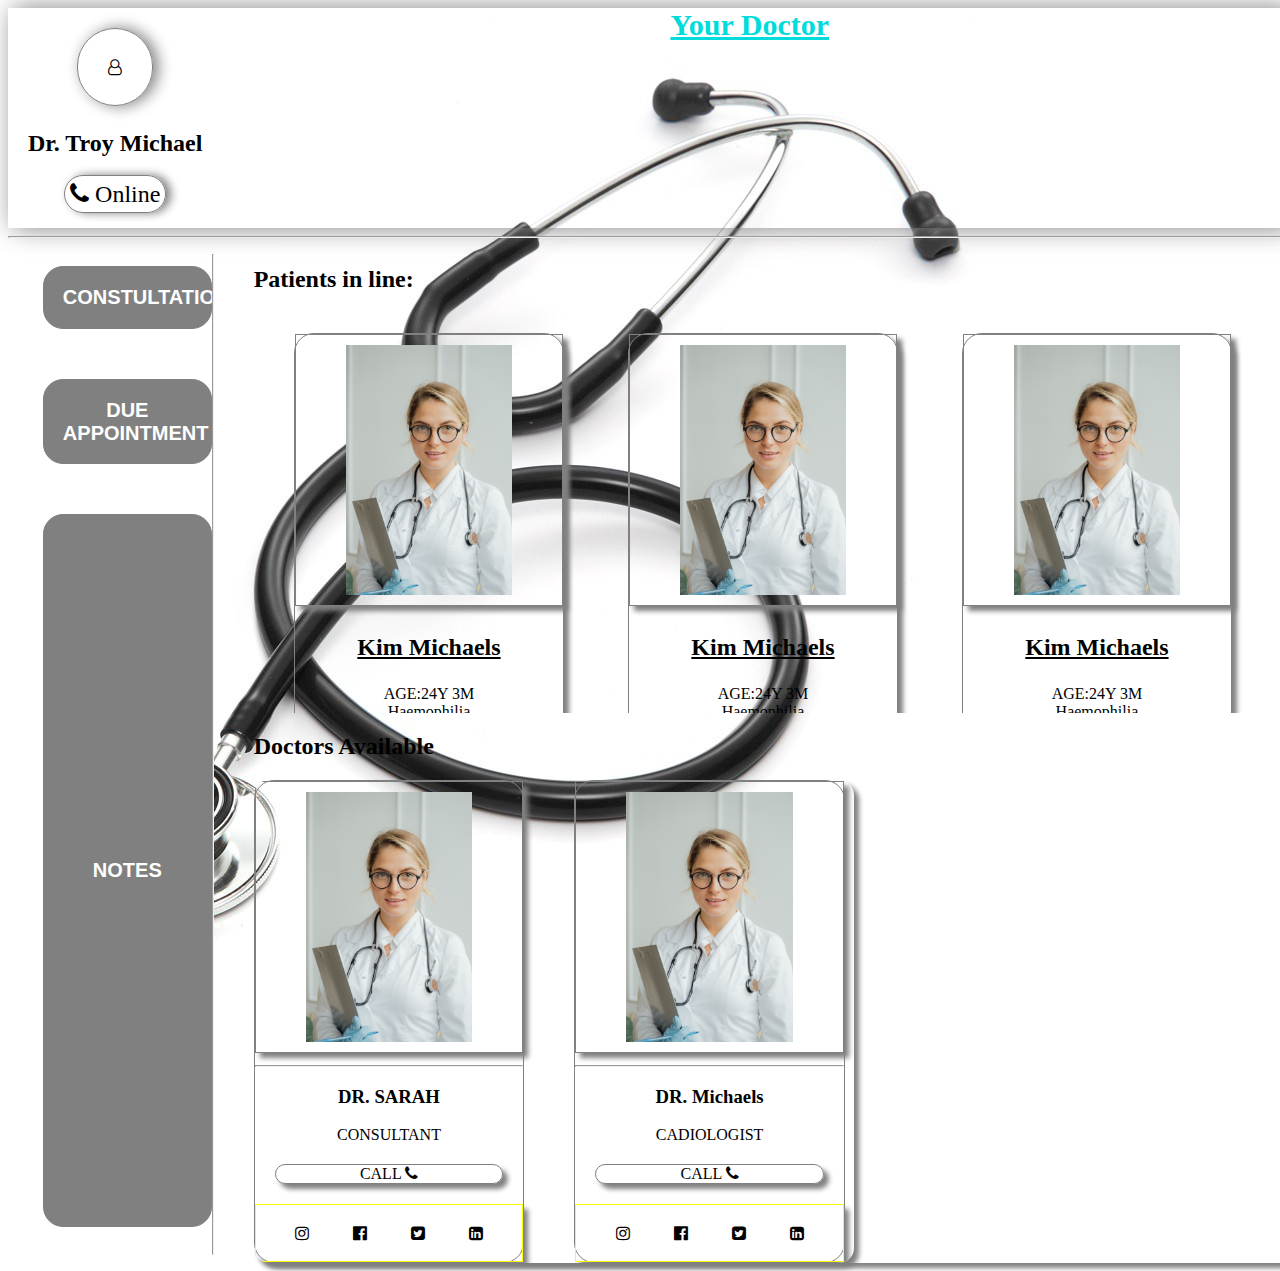
==== Doctor-page.html @ 04a6f01f "making changes to images in the body section" ====
<!DOCTYPE html>
<html lang="en">
<head>
    <meta charset="UTF-8">
    <meta http-equiv="X-UA-Compatible" content="IE=edge">
    <meta name="viewport" content="width=device-width, initial-scale=1.0">
    <link rel="stylesheet" href="https://cdnjs.cloudflare.com/ajax/libs/font-awesome/4.7.0/css/font-awesome.min.css">
    <link rel="stylesheet" href="./Assets/css/doctor-page.css">
    <title>Doctor-page</title>
</head>
<body>
    <!-- NAVIGATION -->
    <nav class="Navigation">
        <div class="head">
            <div class="user">
                <i class="fa fa-user-o" aria-hidden="true"></i>
                <h3 class="name">Dr. Troy Michael</h3>
                <span><i class="fa fa-phone" aria-hidden="true"></i> Online</span>
            </div>
            <h1 id="header">Your Doctor</h1>
        </div>
    </nav>
    <hr>
    <!-- BODY -->
    <div class="body">
        <!-- Buttons section -->
        <div class="buttons">
            <button class="cons">CONSTULTATION</button>
            <button class="due">DUE APPOINTMENT</button>
            <button class="notes">NOTES</button>
        </div>
        <hr>
        <div class="doctors">
            <h2>Patients in line:</h2>
            <div class="images">
                <div class="doc">
                    <div class="one">
                        <img id="one" src="Assets/images/pexels-antoni-shkraba-5215024.jpg" alt="Doctor" height="250">
                        <h3>Kim Michaels</h3>
                        <p class="details">AGE:24Y 3M <br>Haemophilia <br><a href="https://en.wikipedia.org/wiki/Haemophilia"> <span>READ MORE</span></a></p>
                        <div class="icons">
                            <i class="fa fa-instagram" aria-hidden="true"></i>
                            <i class="fa fa-facebook-official" aria-hidden="true"></i>
                            <i class="fa fa-twitter-square" aria-hidden="true"></i>
                        </div>
                    </div>
                    <div class="one">
                        <img id="one" src="Assets/images/pexels-antoni-shkraba-5215024.jpg" alt="Doctor" height="250">
                        <h3>Kim Michaels</h3>
                        <p class="details">AGE:24Y 3M <br>Haemophilia <br><a href="https://en.wikipedia.org/wiki/Haemophilia"> <span>READ MORE</span></a></p>
                        <div class="icons">
                            <i class="fa fa-instagram" aria-hidden="true"></i>
                            <i class="fa fa-facebook-official" aria-hidden="true"></i>
                            <i class="fa fa-twitter-square" aria-hidden="true"></i>
                        </div>
                    </div>
                    <div class="one">
                        <img id="one" src="Assets/images/pexels-antoni-shkraba-5215024.jpg" alt="Doctor" height="250">
                        <h3>Kim Michaels</h3>
                        <p class="details">AGE:24Y 3M <br>Haemophilia <br><a href="https://en.wikipedia.org/wiki/Haemophilia"> <span>READ MORE</span></a></p>
                        <div class="icons">
                            <i class="fa fa-instagram" aria-hidden="true"></i>
                            <i class="fa fa-facebook-official" aria-hidden="true"></i>
                            <i class="fa fa-twitter-square" aria-hidden="true"></i>
                        </div>
                    </div>
                    <div class="one">
                        <img id="one" src="Assets/images/pexels-antoni-shkraba-5215024.jpg" alt="Doctor" height="250">
                        <h3>Kim Michaels</h3>
                        <p class="details">AGE:24Y 3M <br>Haemophilia <br><a href="https://en.wikipedia.org/wiki/Haemophilia"> <span>READ MORE</span></a></p>
                        <div class="icons">
                            <i class="fa fa-instagram" aria-hidden="true"></i>
                            <i class="fa fa-facebook-official" aria-hidden="true"></i>
                            <i class="fa fa-twitter-square" aria-hidden="true"></i>
                        </div>
                    </div>
                    
                </div>
                <!-- Patient division -->
                <div class="patient">
                    <div class="one">
                        <img id="one" src="Assets/images/pexels-antoni-shkraba-5215024.jpg" alt="Doctor" height="250">
                        <h3>Kim Michaels</h3>
                        <p class="details">AGE:24Y 3M <br>Haemophilia <br><a href="https://en.wikipedia.org/wiki/Haemophilia"> <span>READ MORE</span></a></p>
                        <div class="icons">
                            <i class="fa fa-instagram" aria-hidden="true"></i>
                            <i class="fa fa-facebook-official" aria-hidden="true"></i>
                            <i class="fa fa-twitter-square" aria-hidden="true"></i>
                        </div>
                    </div>
                    <div class="one">
                        <img id="one" src="Assets/images/pexels-antoni-shkraba-5215024.jpg" alt="Doctor" height="250">
                        <h3>Kim Michaels</h3>
                        <p class="details">AGE:24Y 3M <br>Haemophilia <br><a href="https://en.wikipedia.org/wiki/Haemophilia"> <span>READ MORE</span></a></p>
                        <div class="icons">
                            <i class="fa fa-instagram" aria-hidden="true"></i>
                            <i class="fa fa-facebook-official" aria-hidden="true"></i>
                            <i class="fa fa-twitter-square" aria-hidden="true"></i>
                        </div>
                    </div>
                    <div class="one">
                        <img id="one" src="Assets/images/pexels-antoni-shkraba-5215024.jpg" alt="Doctor" height="250">
                        <h3>Kim Michaels</h3>
                        <p class="details">AGE:24Y 3M <br>Haemophilia <br><a href="https://en.wikipedia.org/wiki/Haemophilia"> <span>READ MORE</span></a></p>
                        <div class="icons">
                            <i class="fa fa-instagram" aria-hidden="true"></i>
                            <i class="fa fa-facebook-official" aria-hidden="true"></i>
                            <i class="fa fa-twitter-square" aria-hidden="true"></i>
                        </div>
                    </div>
                    <div class="one">
                        <img id="one" src="Assets/images/pexels-antoni-shkraba-5215024.jpg" alt="Doctor" height="250">
                        <h3>Kim Michaels</h3>
                        <p class="details">AGE:24Y 3M <br>Haemophilia <br><a href="https://en.wikipedia.org/wiki/Haemophilia"> <span>READ MORE</span></a></p>
                        <div class="icons">
                            <i class="fa fa-instagram" aria-hidden="true"></i>
                            <i class="fa fa-facebook-official" aria-hidden="true"></i>
                            <i class="fa fa-twitter-square" aria-hidden="true"></i>
                        </div>
                    </div>

                  </div>
                </div>
                <h2>Doctors Available</h2>
                <!-- Div special -->
                <div class="special">
                    <div class="one">
                        <img id="one" src="Assets/images/pexels-antoni-shkraba-5215024.jpg" alt="Doctor" height="250">
                        <hr>
                        <h3>DR. SARAH</h3>
                        <p>CONSULTANT</p>
                        <P class="call">CALL <i class="fa fa-phone" aria-hidden="true"></i></P>
                        <div class="icons">
                            <i class="fa fa-instagram" aria-hidden="true"></i>
                            <i class="fa fa-facebook-official" aria-hidden="true"></i>
                            <i class="fa fa-twitter-square" aria-hidden="true"></i>
                            <i class="fa fa-linkedin-square" aria-hidden="true"></i>
                        </div>
                    </div>
                    <div class="one">
                        <img id="one" src="Assets/images/pexels-antoni-shkraba-5215024.jpg" alt="Doctor" height="250">
                        <hr>
                        <h3>DR. Michaels</h3>
                        <p>CADIOLOGIST</p>
                        <P class="call">CALL <i class="fa fa-phone" aria-hidden="true"></i></P>
                        <div class="icons">
                            <i class="fa fa-instagram" aria-hidden="true"></i>
                            <i class="fa fa-facebook-official" aria-hidden="true"></i>
                            <i class="fa fa-twitter-square" aria-hidden="true"></i>
                            <i class="fa fa-linkedin-square" aria-hidden="true"></i>
                        </div>
                    </div>
                    <div class="one">
                        <img id="one" src="Assets/images/pexels-antoni-shkraba-5215024.jpg" alt="Doctor" height="250">
                        <hr>
                        <h3>DR. Kimberly</h3>
                        <p>PATHOLOGIST</p>
                        <P class="call">CALL <i class="fa fa-phone" aria-hidden="true"></i></P>
                        <div class="icons">
                            <i class="fa fa-instagram" aria-hidden="true"></i>
                            <i class="fa fa-facebook-official" aria-hidden="true"></i>
                            <i class="fa fa-twitter-square" aria-hidden="true"></i>
                            <i class="fa fa-linkedin-square" aria-hidden="true"></i>
                        </div>
                    </div>
                    <div class="one">
                        <img id="one" src="Assets/images/pexels-antoni-shkraba-5215024.jpg" alt="Doctor" height="250">
                        <hr>
                        <h3>DR. Michaels</h3>
                        <p>PHAMERCIST</p>
                        <P class="call">CALL <i class="fa fa-phone" aria-hidden="true"></i></P>
                        <div class="icons">
                            <i class="fa fa-instagram" aria-hidden="true"></i>
                            <i class="fa fa-facebook-official" aria-hidden="true"></i>
                            <i class="fa fa-twitter-square" aria-hidden="true"></i>
                            <i class="fa fa-linkedin-square" aria-hidden="true"></i>
                        </div>
                    </div>
                    <div class="one">
                        <img id="one" src="Assets/images/pexels-antoni-shkraba-5215024.jpg" alt="Doctor" height="250">
                        <hr>
                        <h3>DR.ANN</h3>
                        <p>GYNAECOLOGIST</p>
                        <P class="call">CALL <i class="fa fa-phone" aria-hidden="true"></i></P>
                        <div class="icons">
                            <i class="fa fa-instagram" aria-hidden="true"></i>
                            <i class="fa fa-facebook-official" aria-hidden="true"></i>
                            <i class="fa fa-twitter-square" aria-hidden="true"></i>
                            <i class="fa fa-linkedin-square" aria-hidden="true"></i>
                        </div>
                    </div>
                    <div class="one">
                        <img id="one" src="Assets/images/pexels-antoni-shkraba-5215024.jpg" alt="Doctor" height="250">
                        <hr>
                        <h3>DR.SAMUEL</h3>
                        <p>NEURO-SURGEON</p>
                        <P class="call">CALL <i class="fa fa-phone" aria-hidden="true"></i></P>
                        <div class="icons">
                            <i class="fa fa-instagram" aria-hidden="true"></i>
                            <i class="fa fa-facebook-official" aria-hidden="true"></i>
                            <i class="fa fa-twitter-square" aria-hidden="true"></i>
                            <i class="fa fa-linkedin-square" aria-hidden="true"></i>
                        </div>
                    </div>
                 
                 </div>
             
             </div> 
          </div>
</body>
</html>
---- Assets/css/doctor-page.css ----
body{
    background-image: url(/Assets/images/6.jpeg);
    background-repeat: no-repeat;
    width: 100%;
    height: 100%;

}

/* Navigation section */
.Navigation{
    justify-content: center;
    box-shadow: 5px 0px 25px gray;

}

.Navigation>.head{
    display: flex;
    flex-direction: row;
    text-align: center;
}

.Navigation>.head>.user{
    margin: 20px;
}

.Navigation>.head>.user>i{
    border: 1px solid grey;
    padding: 30px;
    border-radius: 50px;
    box-shadow: 5px 0px 15px grey;
}

.Navigation>.head>.user>.name{
    font-size: 24px;
}

.Navigation>.head>.user>span{
    font-size: 24px;
    border-radius: 20px;
    border: 1px solid grey;
    padding: 5px;
    box-shadow: 5px 0px 10px grey;
}

.Navigation>.head>#header{
    margin-left: 35%;
    font-weight: bold;
    font-size: 30px;
    color: hsl(180, 100%, 43%);
    margin-top: 0px;
    text-decoration: underline;
}

/* Body section */
.body{
    opacity: 1;
    margin-left: 15px;
    display: flex;
}

/* Buttons section */
.body>.buttons{
    /* border: 1px solid blue; */
    display: flex;
    flex-direction: column;
    width: 20%;
}

.body>.buttons>.cons{
margin: 20px 0px 30px 20px;
padding: 10%;
border-radius: 20px;
border: 1px solid grey;
font-size: 20px;
font-weight: 600;
cursor: pointer;
background-color: grey;
color: white;

}

.body>.buttons>.cons:hover{
    background-color: aqua;
    color: black;
}

.body>.buttons>.due{
    margin: 20px 0px 30px 20px;
    padding: 10%;
    border-radius: 20px;
    border: 1px solid grey;
    font-size: 20px;
    font-weight: 600;
    cursor: pointer;
    background-color: grey;
    color: white;
}
.body>.buttons>.due:hover{
    background-color: aqua;
    color: black;
}

.body>.buttons>.notes{
margin: 20px 0px 30px 20px;
font-size: 20px;
font-weight: 600;
height: 70%;
padding: 20%;
border-radius: 20px;
border: 1px solid grey;
cursor: pointer;
background-color: grey;
color: white;
}

.body>.buttons>.notes:hover{
    background-color: aqua;
    color: black; 
}

/* Doctor division container */

.body>.doctors{
    /* border: 1px solid red; */
    margin-left: 40px;
    border-radius: 20px;
    cursor: pointer;
    box-shadow: 5px 5px 5px grey;
    

}

/* Images under */
.body>.doctors>.images{
    margin: 20px 20px 20px 20px;
    height: 400px;
    overflow: scroll;
}

.body>.doctors>.images>.doc{
justify-content: space-between;
 padding: 20px; 
min-width: 100%;
display: flex;
margin-top: 0px;
}

.doctors>.images>.doc>.one{
    border: 1px solid grey;
    text-align: center;
    border-radius: 20px;
    margin-right: 50px;
    margin-top: 0px;
    /* border: 1px solid yellow; */
    box-shadow: 5px 5px 5px grey;

}


.doctors>.images>.doc>.one>#one{
    padding: 10px 50px ;
    border: 1px solid grey;
    box-shadow: 5px 5px 5px grey;
    height: 250px;

}
.doctors>.images>.doc>.one>h3{
    font-size: 24px;
    font-weight: 900;
    text-decoration: underline;
}

.doctors>.images>.doc>.one>.details>a>span{
    border: 1px solid cyan;
    padding: 3px;
    border-radius: 5px;
    text-decoration: none;
    /* background-color: grey; */
}

.doctors>.images>.doc>.one>.details>a>span:hover{
    background-color: cyan;
}

.doctors>.images>.doc>.one>.icons{
    padding: 10px;
    align-items: center;
    justify-content: space-between;
    /* border: 1px solid red */
}

.doctors>.images>.doc>.one>.icons>i{
    margin: 0px 15px;
    border-radius: 5px;

}
/* div patient */
.body>.doctors>.images>.patient{
justify-content: space-between;
 padding: 20px; 
min-width: 100%;
display: flex;
margin-top: 0px;
border-radius: 15px;
box-shadow: 5px 5px 5px grey;
}

.doctors>.images>.patient>.one{
    border: 1px solid grey;
    text-align: center;
    border-radius: 20px;
    margin-right: 50px;
    margin-top: 0px;
}

.doctors>.images>.patient>.one>#one{
    padding: 10px 50px ;
    border: 1px solid grey;
    box-shadow: 5px 5px 5px grey;

}

.doctors>.images>.patient>.one>h3{
    font-size: 24px;
    font-weight: 900;
    text-decoration: underline;
}

.doctors>.images>.patient>.one>.details>a>span{
    border: 1px solid cyan;
    padding: 3px;
    border-radius: 5px;
    text-decoration: none;
    /* background-color: grey; */
}

.doctors>.images>.patient>.one>.details>a>span:hover{
    background-color: cyan;
}

.doctors>.images>.patient>.one>.icons{
    padding: 10px;
    align-items: center;
    justify-content: space-between;
    /* border: 1px solid red */
}

.doctors>.images>.patient>.one>.icons>i{
    margin: 0px 15px;
    border-radius: 5px;

}


/* special div */
.body>.doctors>.special{
display: flex; 
width: 600px; 
overflow: scroll; 
border-radius: 15px;
box-shadow: 5px 5px 5px grey;
    
}

.doctors>.special>.one{
    border: 1px solid grey;
    text-align: center;
    border-radius: 20px;
    margin-right: 50px;
    margin-top: 0px;
}

.doctors>.special>.one>#one{
    padding: 10px 50px ;
    border: 1px solid grey;
    box-shadow: 5px 5px 5px grey;
}

.doctors>.special>.one>.call{
    border: 1px solid grey;
    text-align: center;
    border-radius: 20px;
    padding: 0px;
    margin: 20px;
    box-shadow: 5px 5px 5px grey;
    cursor: pointer;

}

.doctors>.special>.one>.call:hover{
    background-color: lightgreen;
    color: green;
}

.doctors>.special>.one>.icons{
    border: 1px solid yellow;
    box-shadow: 5px 5px 5px grey;
}

.doctors>.special>.one>.icons>i{
    padding: 20px;
}
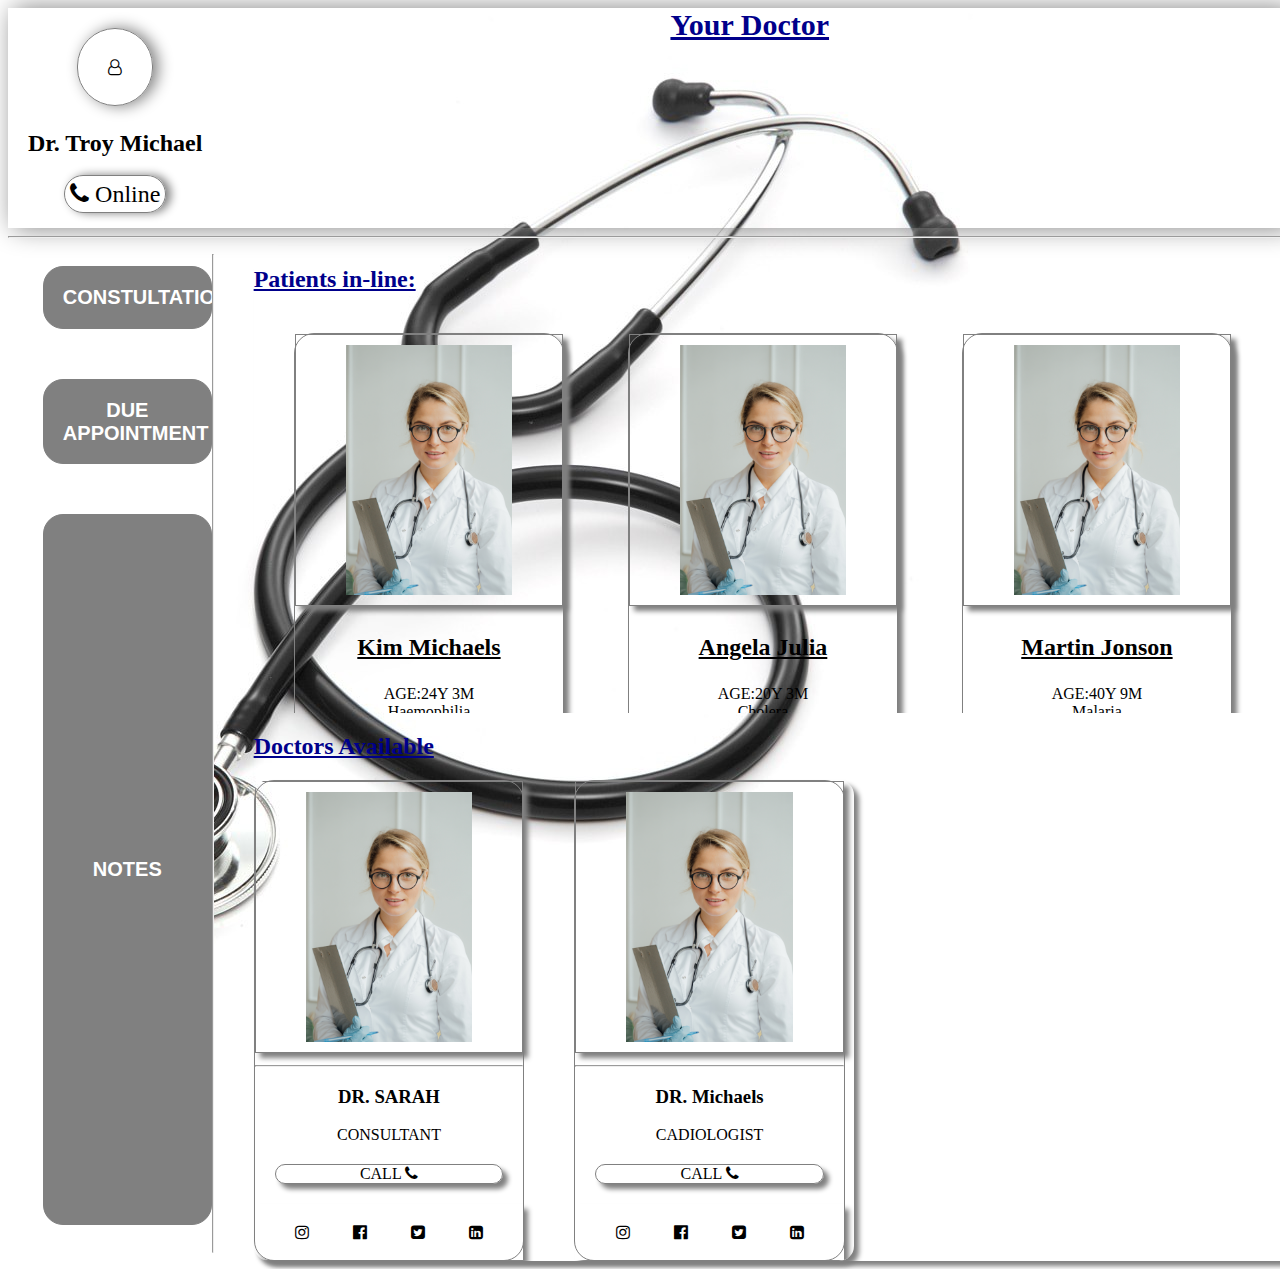
==== commit b1b20c0a: "added colours on the buttons to style them" ====
--- a/Doctor-page.html
+++ b/Doctor-page.html
@@ -31,7 +31,7 @@
         </div>
         <hr>
         <div class="doctors">
-            <h2>Patients in line:</h2>
+            <h2>Patients in-line:</h2>
             <div class="images">
                 <div class="doc">
                     <div class="one">
@@ -46,28 +46,28 @@
                     </div>
                     <div class="one">
                         <img id="one" src="Assets/images/pexels-antoni-shkraba-5215024.jpg" alt="Doctor" height="250">
-                        <h3>Kim Michaels</h3>
-                        <p class="details">AGE:24Y 3M <br>Haemophilia <br><a href="https://en.wikipedia.org/wiki/Haemophilia"> <span>READ MORE</span></a></p>
-                        <div class="icons">
-                            <i class="fa fa-instagram" aria-hidden="true"></i>
-                            <i class="fa fa-facebook-official" aria-hidden="true"></i>
-                            <i class="fa fa-twitter-square" aria-hidden="true"></i>
-                        </div>
-                    </div>
-                    <div class="one">
-                        <img id="one" src="Assets/images/pexels-antoni-shkraba-5215024.jpg" alt="Doctor" height="250">
-                        <h3>Kim Michaels</h3>
-                        <p class="details">AGE:24Y 3M <br>Haemophilia <br><a href="https://en.wikipedia.org/wiki/Haemophilia"> <span>READ MORE</span></a></p>
-                        <div class="icons">
-                            <i class="fa fa-instagram" aria-hidden="true"></i>
-                            <i class="fa fa-facebook-official" aria-hidden="true"></i>
-                            <i class="fa fa-twitter-square" aria-hidden="true"></i>
-                        </div>
-                    </div>
-                    <div class="one">
-                        <img id="one" src="Assets/images/pexels-antoni-shkraba-5215024.jpg" alt="Doctor" height="250">
-                        <h3>Kim Michaels</h3>
-                        <p class="details">AGE:24Y 3M <br>Haemophilia <br><a href="https://en.wikipedia.org/wiki/Haemophilia"> <span>READ MORE</span></a></p>
+                        <h3>Angela Julia</h3>
+                        <p class="details">AGE:20Y 3M <br>Cholera <br><a href="https://www.who.int/news-room/fact-sheets/detail/cholera"> <span>READ MORE</span></a></p>
+                        <div class="icons">
+                            <i class="fa fa-instagram" aria-hidden="true"></i>
+                            <i class="fa fa-facebook-official" aria-hidden="true"></i>
+                            <i class="fa fa-twitter-square" aria-hidden="true"></i>
+                        </div>
+                    </div>
+                    <div class="one">
+                        <img id="one" src="Assets/images/pexels-antoni-shkraba-5215024.jpg" alt="Doctor" height="250">
+                        <h3>Martin Jonson</h3>
+                        <p class="details">AGE:40Y 9M <br>Malaria <br><a href="https://en.wikipedia.org/wiki/Malaria"> <span>READ MORE</span></a></p>
+                        <div class="icons">
+                            <i class="fa fa-instagram" aria-hidden="true"></i>
+                            <i class="fa fa-facebook-official" aria-hidden="true"></i>
+                            <i class="fa fa-twitter-square" aria-hidden="true"></i>
+                        </div>
+                    </div>
+                    <div class="one">
+                        <img id="one" src="Assets/images/pexels-antoni-shkraba-5215024.jpg" alt="Doctor" height="250">
+                        <h3>Kimberly Ray</h3>
+                        <p class="details">AGE:14Y 3M <br>Pneumonia <br><a href="https://www.mayoclinic.org/diseases-conditions/pneumonia/symptoms-causes/syc-20354204"> <span>READ MORE</span></a></p>
                         <div class="icons">
                             <i class="fa fa-instagram" aria-hidden="true"></i>
                             <i class="fa fa-facebook-official" aria-hidden="true"></i>
@@ -80,38 +80,38 @@
                 <div class="patient">
                     <div class="one">
                         <img id="one" src="Assets/images/pexels-antoni-shkraba-5215024.jpg" alt="Doctor" height="250">
-                        <h3>Kim Michaels</h3>
-                        <p class="details">AGE:24Y 3M <br>Haemophilia <br><a href="https://en.wikipedia.org/wiki/Haemophilia"> <span>READ MORE</span></a></p>
-                        <div class="icons">
-                            <i class="fa fa-instagram" aria-hidden="true"></i>
-                            <i class="fa fa-facebook-official" aria-hidden="true"></i>
-                            <i class="fa fa-twitter-square" aria-hidden="true"></i>
-                        </div>
-                    </div>
-                    <div class="one">
-                        <img id="one" src="Assets/images/pexels-antoni-shkraba-5215024.jpg" alt="Doctor" height="250">
-                        <h3>Kim Michaels</h3>
-                        <p class="details">AGE:24Y 3M <br>Haemophilia <br><a href="https://en.wikipedia.org/wiki/Haemophilia"> <span>READ MORE</span></a></p>
-                        <div class="icons">
-                            <i class="fa fa-instagram" aria-hidden="true"></i>
-                            <i class="fa fa-facebook-official" aria-hidden="true"></i>
-                            <i class="fa fa-twitter-square" aria-hidden="true"></i>
-                        </div>
-                    </div>
-                    <div class="one">
-                        <img id="one" src="Assets/images/pexels-antoni-shkraba-5215024.jpg" alt="Doctor" height="250">
-                        <h3>Kim Michaels</h3>
-                        <p class="details">AGE:24Y 3M <br>Haemophilia <br><a href="https://en.wikipedia.org/wiki/Haemophilia"> <span>READ MORE</span></a></p>
-                        <div class="icons">
-                            <i class="fa fa-instagram" aria-hidden="true"></i>
-                            <i class="fa fa-facebook-official" aria-hidden="true"></i>
-                            <i class="fa fa-twitter-square" aria-hidden="true"></i>
-                        </div>
-                    </div>
-                    <div class="one">
-                        <img id="one" src="Assets/images/pexels-antoni-shkraba-5215024.jpg" alt="Doctor" height="250">
-                        <h3>Kim Michaels</h3>
-                        <p class="details">AGE:24Y 3M <br>Haemophilia <br><a href="https://en.wikipedia.org/wiki/Haemophilia"> <span>READ MORE</span></a></p>
+                        <h3>Vee Dee</h3>
+                        <p class="details">AGE:20Y 3M <br>Malaria <br><a href="https://en.wikipedia.org/wiki/Malaria"> <span>READ MORE</span></a></p>
+                        <div class="icons">
+                            <i class="fa fa-instagram" aria-hidden="true"></i>
+                            <i class="fa fa-facebook-official" aria-hidden="true"></i>
+                            <i class="fa fa-twitter-square" aria-hidden="true"></i>
+                        </div>
+                    </div>
+                    <div class="one">
+                        <img id="one" src="Assets/images/pexels-antoni-shkraba-5215024.jpg" alt="Doctor" height="250">
+                        <h3>Sara Jekins</h3>
+                        <p class="details">AGE:29Y 0M <br>Haemophilia <br><a href="https://en.wikipedia.org/wiki/Haemophilia"> <span>READ MORE</span></a></p>
+                        <div class="icons">
+                            <i class="fa fa-instagram" aria-hidden="true"></i>
+                            <i class="fa fa-facebook-official" aria-hidden="true"></i>
+                            <i class="fa fa-twitter-square" aria-hidden="true"></i>
+                        </div>
+                    </div>
+                    <div class="one">
+                        <img id="one" src="Assets/images/pexels-antoni-shkraba-5215024.jpg" alt="Doctor" height="250">
+                        <h3>Paula Tasha</h3>
+                        <p class="details">AGE:36Y 3M <br>Cholera <br><a href="https://www.who.int/news-room/fact-sheets/detail/cholera"> <span>READ MORE</span></a></p>
+                        <div class="icons">
+                            <i class="fa fa-instagram" aria-hidden="true"></i>
+                            <i class="fa fa-facebook-official" aria-hidden="true"></i>
+                            <i class="fa fa-twitter-square" aria-hidden="true"></i>
+                        </div>
+                    </div>
+                    <div class="one">
+                        <img id="one" src="Assets/images/pexels-antoni-shkraba-5215024.jpg" alt="Doctor" height="250">
+                        <h3>John Michaels</h3>
+                        <p class="details">AGE:24Y 3M <br>Malaria <br><a href="https://en.wikipedia.org/wiki/Malaria"> <span>READ MORE</span></a></p>
                         <div class="icons">
                             <i class="fa fa-instagram" aria-hidden="true"></i>
                             <i class="fa fa-facebook-official" aria-hidden="true"></i>
--- a/Assets/css/doctor-page.css
+++ b/Assets/css/doctor-page.css
@@ -46,9 +46,9 @@
     margin-left: 35%;
     font-weight: bold;
     font-size: 30px;
-    color: hsl(180, 100%, 43%);
+    color: darkblue;
+    text-decoration: underline;
     margin-top: 0px;
-    text-decoration: underline;
 }
 
 /* Body section */
@@ -60,7 +60,6 @@
 
 /* Buttons section */
 .body>.buttons{
-    /* border: 1px solid blue; */
     display: flex;
     flex-direction: column;
     width: 20%;
@@ -80,7 +79,7 @@
 }
 
 .body>.buttons>.cons:hover{
-    background-color: aqua;
+    background-color: darkblue;
     color: black;
 }
 
@@ -96,7 +95,7 @@
     color: white;
 }
 .body>.buttons>.due:hover{
-    background-color: aqua;
+    background-color: darkblue;
     color: black;
 }
 
@@ -114,20 +113,23 @@
 }
 
 .body>.buttons>.notes:hover{
-    background-color: aqua;
+    background-color: darkblue;
     color: black; 
 }
 
 /* Doctor division container */
 
 .body>.doctors{
-    /* border: 1px solid red; */
     margin-left: 40px;
     border-radius: 20px;
     cursor: pointer;
-    box-shadow: 5px 5px 5px grey;
-    
-
+    box-shadow: 5px 5px 5px grey; 
+
+}
+
+.body>.doctors>h2{
+    text-decoration: underline;
+    color: darkblue;
 }
 
 /* Images under */
@@ -151,7 +153,6 @@
     border-radius: 20px;
     margin-right: 50px;
     margin-top: 0px;
-    /* border: 1px solid yellow; */
     box-shadow: 5px 5px 5px grey;
 
 }
@@ -171,22 +172,22 @@
 }
 
 .doctors>.images>.doc>.one>.details>a>span{
-    border: 1px solid cyan;
+    border: 1px solid darkblue;
     padding: 3px;
     border-radius: 5px;
     text-decoration: none;
-    /* background-color: grey; */
 }
 
 .doctors>.images>.doc>.one>.details>a>span:hover{
-    background-color: cyan;
+    background-color: darkblue;
+    color: white;
 }
 
 .doctors>.images>.doc>.one>.icons{
     padding: 10px;
     align-items: center;
     justify-content: space-between;
-    /* border: 1px solid red */
+
 }
 
 .doctors>.images>.doc>.one>.icons>i{
@@ -227,22 +228,23 @@
 }
 
 .doctors>.images>.patient>.one>.details>a>span{
-    border: 1px solid cyan;
+    border: 1px solid darkblue;
     padding: 3px;
     border-radius: 5px;
     text-decoration: none;
-    /* background-color: grey; */
+
 }
 
 .doctors>.images>.patient>.one>.details>a>span:hover{
-    background-color: cyan;
+    background-color: darkblue;
+    color: white;
 }
 
 .doctors>.images>.patient>.one>.icons{
     padding: 10px;
     align-items: center;
     justify-content: space-between;
-    /* border: 1px solid red */
+
 }
 
 .doctors>.images>.patient>.one>.icons>i{
@@ -288,12 +290,11 @@
 }
 
 .doctors>.special>.one>.call:hover{
-    background-color: lightgreen;
-    color: green;
+    background-color: lightblue;
+    color: darkblue;
 }
 
 .doctors>.special>.one>.icons{
-    border: 1px solid yellow;
     box-shadow: 5px 5px 5px grey;
 }
 
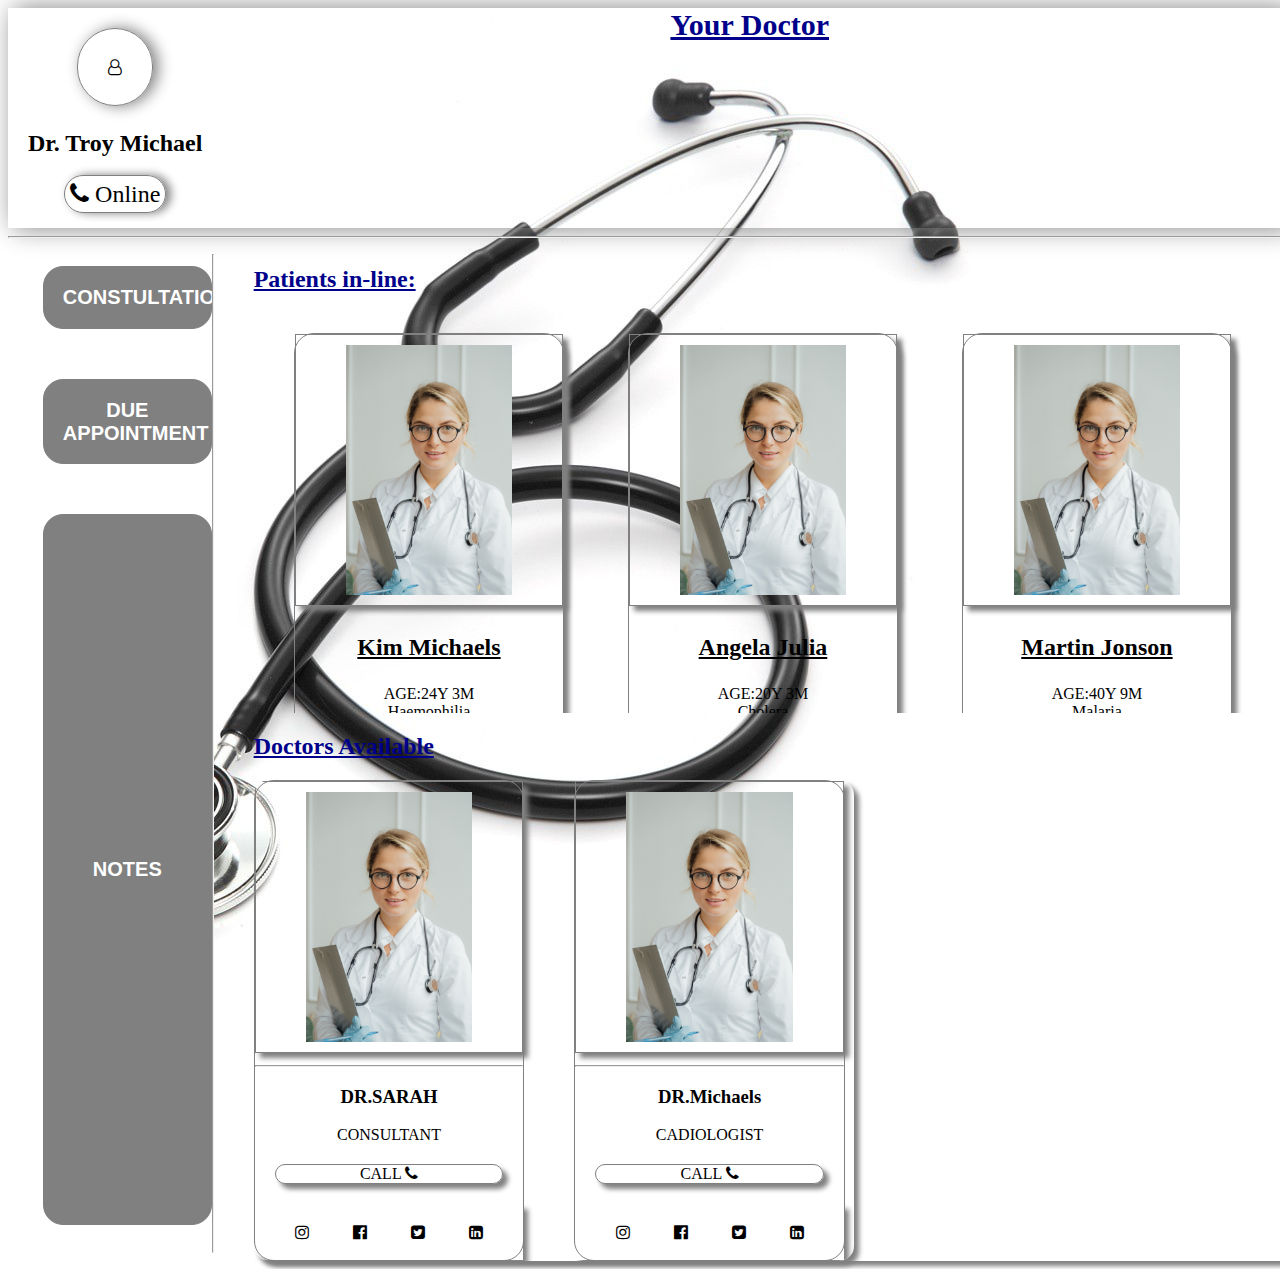
==== commit 84aa5e27: "on javascript, loading data and declaring variable" ====
--- a/Doctor-page.html
+++ b/Doctor-page.html
@@ -127,7 +127,7 @@
                     <div class="one">
                         <img id="one" src="Assets/images/pexels-antoni-shkraba-5215024.jpg" alt="Doctor" height="250">
                         <hr>
-                        <h3>DR. SARAH</h3>
+                        <h3>DR.SARAH</h3>
                         <p>CONSULTANT</p>
                         <P class="call">CALL <i class="fa fa-phone" aria-hidden="true"></i></P>
                         <div class="icons">
@@ -140,7 +140,7 @@
                     <div class="one">
                         <img id="one" src="Assets/images/pexels-antoni-shkraba-5215024.jpg" alt="Doctor" height="250">
                         <hr>
-                        <h3>DR. Michaels</h3>
+                        <h3>DR.Michaels</h3>
                         <p>CADIOLOGIST</p>
                         <P class="call">CALL <i class="fa fa-phone" aria-hidden="true"></i></P>
                         <div class="icons">
@@ -153,7 +153,7 @@
                     <div class="one">
                         <img id="one" src="Assets/images/pexels-antoni-shkraba-5215024.jpg" alt="Doctor" height="250">
                         <hr>
-                        <h3>DR. Kimberly</h3>
+                        <h3>DR.Kimberly</h3>
                         <p>PATHOLOGIST</p>
                         <P class="call">CALL <i class="fa fa-phone" aria-hidden="true"></i></P>
                         <div class="icons">
@@ -166,7 +166,7 @@
                     <div class="one">
                         <img id="one" src="Assets/images/pexels-antoni-shkraba-5215024.jpg" alt="Doctor" height="250">
                         <hr>
-                        <h3>DR. Michaels</h3>
+                        <h3>DR.Christian</h3>
                         <p>PHAMERCIST</p>
                         <P class="call">CALL <i class="fa fa-phone" aria-hidden="true"></i></P>
                         <div class="icons">
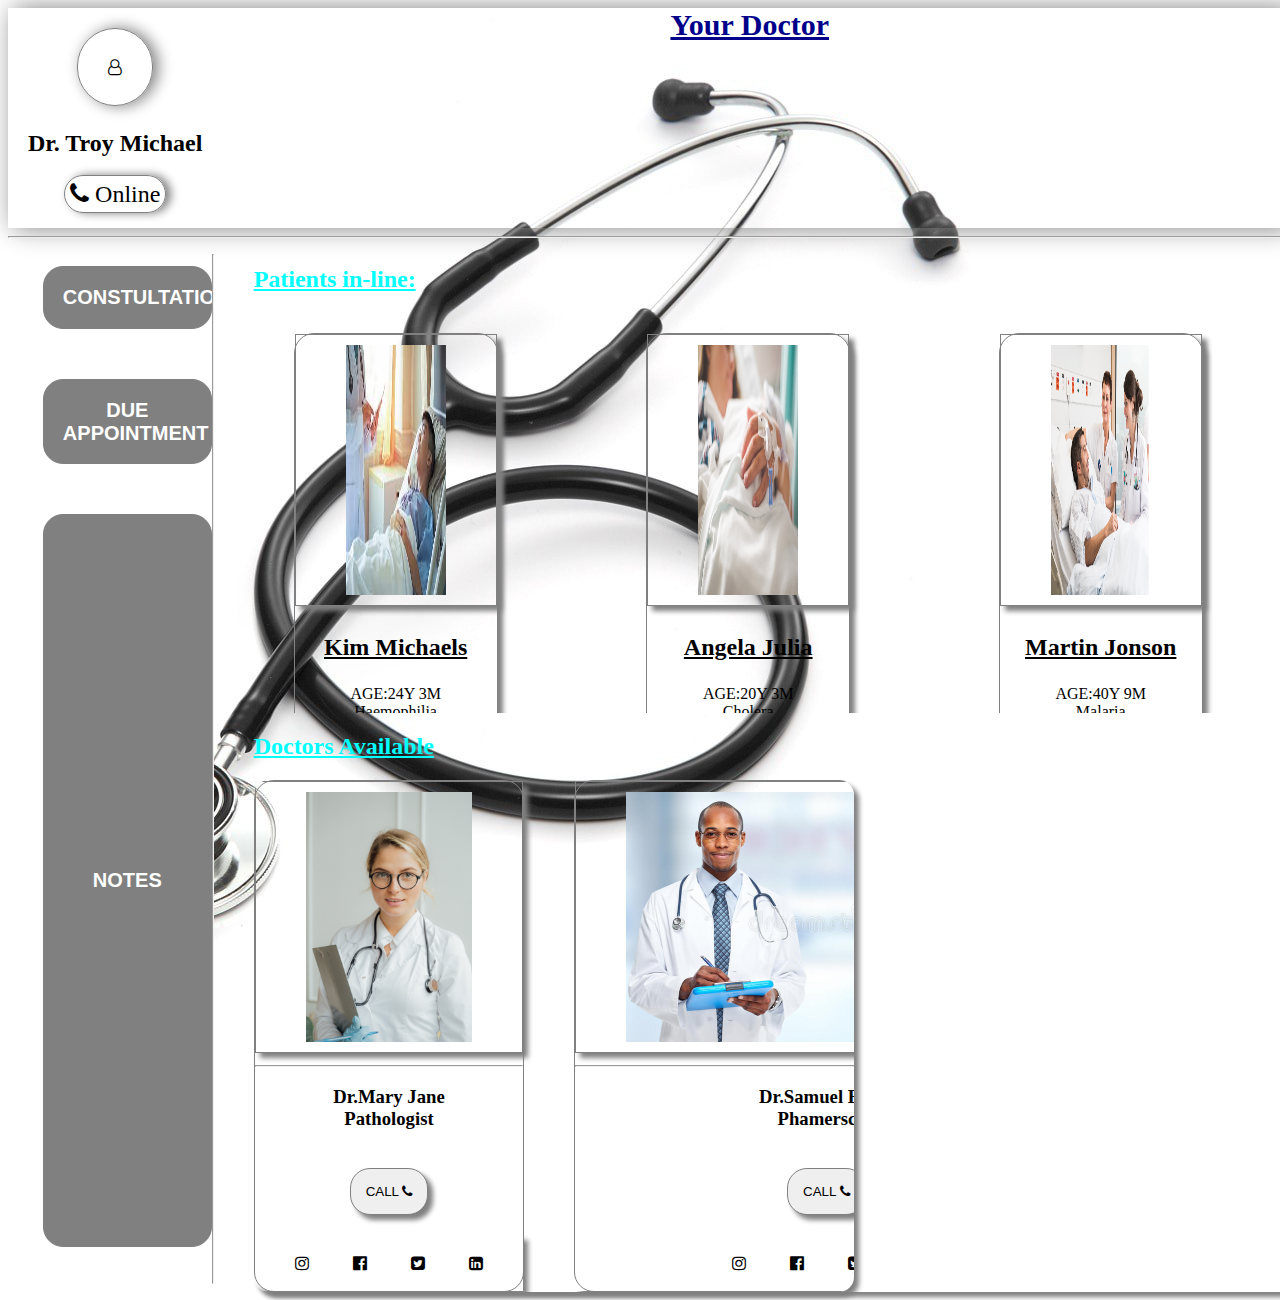
==== commit 89ea5b42: "Merge pull request #1 from ChristopherChinia/doc-pages" ====
--- a/Doctor-page.html
+++ b/Doctor-page.html
@@ -25,9 +25,9 @@
     <div class="body">
         <!-- Buttons section -->
         <div class="buttons">
-            <button class="cons">CONSTULTATION</button>
-            <button class="due">DUE APPOINTMENT</button>
-            <button class="notes">NOTES</button>
+            <button class="cons" onclick="con()">CONSTULTATION</button>
+            <button class="due" onclick="cal()">DUE APPOINTMENT</button>
+            <button class="notes" onclick="note()">NOTES</button>
         </div>
         <hr>
         <div class="doctors">
@@ -35,7 +35,7 @@
             <div class="images">
                 <div class="doc">
                     <div class="one">
-                        <img id="one" src="Assets/images/pexels-antoni-shkraba-5215024.jpg" alt="Doctor" height="250">
+                        <img id="one" src="Assets/images/male.jpeg" alt="Doctor" height="50" width="100">
                         <h3>Kim Michaels</h3>
                         <p class="details">AGE:24Y 3M <br>Haemophilia <br><a href="https://en.wikipedia.org/wiki/Haemophilia"> <span>READ MORE</span></a></p>
                         <div class="icons">
@@ -45,7 +45,7 @@
                         </div>
                     </div>
                     <div class="one">
-                        <img id="one" src="Assets/images/pexels-antoni-shkraba-5215024.jpg" alt="Doctor" height="250">
+                        <img id="one" src="Assets/images/female.jpeg" alt="Doctor" height="100" width="100">
                         <h3>Angela Julia</h3>
                         <p class="details">AGE:20Y 3M <br>Cholera <br><a href="https://www.who.int/news-room/fact-sheets/detail/cholera"> <span>READ MORE</span></a></p>
                         <div class="icons">
@@ -55,7 +55,7 @@
                         </div>
                     </div>
                     <div class="one">
-                        <img id="one" src="Assets/images/pexels-antoni-shkraba-5215024.jpg" alt="Doctor" height="250">
+                        <img id="one" src="Assets/images/male2.png" alt="Doctor" height="100" width="100">
                         <h3>Martin Jonson</h3>
                         <p class="details">AGE:40Y 9M <br>Malaria <br><a href="https://en.wikipedia.org/wiki/Malaria"> <span>READ MORE</span></a></p>
                         <div class="icons">
@@ -65,7 +65,7 @@
                         </div>
                     </div>
                     <div class="one">
-                        <img id="one" src="Assets/images/pexels-antoni-shkraba-5215024.jpg" alt="Doctor" height="250">
+                        <img id="one" src="Assets/images/female2.jpg" alt="Doctor" height="100" width="100">
                         <h3>Kimberly Ray</h3>
                         <p class="details">AGE:14Y 3M <br>Pneumonia <br><a href="https://www.mayoclinic.org/diseases-conditions/pneumonia/symptoms-causes/syc-20354204"> <span>READ MORE</span></a></p>
                         <div class="icons">
@@ -79,7 +79,7 @@
                 <!-- Patient division -->
                 <div class="patient">
                     <div class="one">
-                        <img id="one" src="Assets/images/pexels-antoni-shkraba-5215024.jpg" alt="Doctor" height="250">
+                        <img id="one" src="Assets/images/female2.jpg" alt="Doctor" height="100">
                         <h3>Vee Dee</h3>
                         <p class="details">AGE:20Y 3M <br>Malaria <br><a href="https://en.wikipedia.org/wiki/Malaria"> <span>READ MORE</span></a></p>
                         <div class="icons">
@@ -89,7 +89,7 @@
                         </div>
                     </div>
                     <div class="one">
-                        <img id="one" src="Assets/images/pexels-antoni-shkraba-5215024.jpg" alt="Doctor" height="250">
+                        <img id="one" src="Assets/images/female3.jpeg" alt="Doctor" height="100">
                         <h3>Sara Jekins</h3>
                         <p class="details">AGE:29Y 0M <br>Haemophilia <br><a href="https://en.wikipedia.org/wiki/Haemophilia"> <span>READ MORE</span></a></p>
                         <div class="icons">
@@ -99,7 +99,7 @@
                         </div>
                     </div>
                     <div class="one">
-                        <img id="one" src="Assets/images/pexels-antoni-shkraba-5215024.jpg" alt="Doctor" height="250">
+                        <img id="one" src="Assets/images/female4.png" alt="Doctor" height="100">
                         <h3>Paula Tasha</h3>
                         <p class="details">AGE:36Y 3M <br>Cholera <br><a href="https://www.who.int/news-room/fact-sheets/detail/cholera"> <span>READ MORE</span></a></p>
                         <div class="icons">
@@ -109,7 +109,7 @@
                         </div>
                     </div>
                     <div class="one">
-                        <img id="one" src="Assets/images/pexels-antoni-shkraba-5215024.jpg" alt="Doctor" height="250">
+                        <img id="one" src="Assets/images/male3.jpg" alt="Doctor" height="100">
                         <h3>John Michaels</h3>
                         <p class="details">AGE:24Y 3M <br>Malaria <br><a href="https://en.wikipedia.org/wiki/Malaria"> <span>READ MORE</span></a></p>
                         <div class="icons">
@@ -127,74 +127,70 @@
                     <div class="one">
                         <img id="one" src="Assets/images/pexels-antoni-shkraba-5215024.jpg" alt="Doctor" height="250">
                         <hr>
-                        <h3>DR.SARAH</h3>
-                        <p>CONSULTANT</p>
-                        <P class="call">CALL <i class="fa fa-phone" aria-hidden="true"></i></P>
-                        <div class="icons">
-                            <i class="fa fa-instagram" aria-hidden="true"></i>
-                            <i class="fa fa-facebook-official" aria-hidden="true"></i>
-                            <i class="fa fa-twitter-square" aria-hidden="true"></i>
-                            <i class="fa fa-linkedin-square" aria-hidden="true"></i>
-                        </div>
-                    </div>
-                    <div class="one">
-                        <img id="one" src="Assets/images/pexels-antoni-shkraba-5215024.jpg" alt="Doctor" height="250">
-                        <hr>
-                        <h3>DR.Michaels</h3>
-                        <p>CADIOLOGIST</p>
-                        <P class="call">CALL <i class="fa fa-phone" aria-hidden="true"></i></P>
-                        <div class="icons">
-                            <i class="fa fa-instagram" aria-hidden="true"></i>
-                            <i class="fa fa-facebook-official" aria-hidden="true"></i>
-                            <i class="fa fa-twitter-square" aria-hidden="true"></i>
-                            <i class="fa fa-linkedin-square" aria-hidden="true"></i>
-                        </div>
-                    </div>
-                    <div class="one">
-                        <img id="one" src="Assets/images/pexels-antoni-shkraba-5215024.jpg" alt="Doctor" height="250">
-                        <hr>
-                        <h3>DR.Kimberly</h3>
-                        <p>PATHOLOGIST</p>
-                        <P class="call">CALL <i class="fa fa-phone" aria-hidden="true"></i></P>
-                        <div class="icons">
-                            <i class="fa fa-instagram" aria-hidden="true"></i>
-                            <i class="fa fa-facebook-official" aria-hidden="true"></i>
-                            <i class="fa fa-twitter-square" aria-hidden="true"></i>
-                            <i class="fa fa-linkedin-square" aria-hidden="true"></i>
-                        </div>
-                    </div>
-                    <div class="one">
-                        <img id="one" src="Assets/images/pexels-antoni-shkraba-5215024.jpg" alt="Doctor" height="250">
-                        <hr>
-                        <h3>DR.Christian</h3>
-                        <p>PHAMERCIST</p>
-                        <P class="call">CALL <i class="fa fa-phone" aria-hidden="true"></i></P>
-                        <div class="icons">
-                            <i class="fa fa-instagram" aria-hidden="true"></i>
-                            <i class="fa fa-facebook-official" aria-hidden="true"></i>
-                            <i class="fa fa-twitter-square" aria-hidden="true"></i>
-                            <i class="fa fa-linkedin-square" aria-hidden="true"></i>
-                        </div>
-                    </div>
-                    <div class="one">
-                        <img id="one" src="Assets/images/pexels-antoni-shkraba-5215024.jpg" alt="Doctor" height="250">
-                        <hr>
-                        <h3>DR.ANN</h3>
-                        <p>GYNAECOLOGIST</p>
-                        <P class="call">CALL <i class="fa fa-phone" aria-hidden="true"></i></P>
-                        <div class="icons">
-                            <i class="fa fa-instagram" aria-hidden="true"></i>
-                            <i class="fa fa-facebook-official" aria-hidden="true"></i>
-                            <i class="fa fa-twitter-square" aria-hidden="true"></i>
-                            <i class="fa fa-linkedin-square" aria-hidden="true"></i>
-                        </div>
-                    </div>
-                    <div class="one">
-                        <img id="one" src="Assets/images/pexels-antoni-shkraba-5215024.jpg" alt="Doctor" height="250">
-                        <hr>
-                        <h3>DR.SAMUEL</h3>
-                        <p>NEURO-SURGEON</p>
-                        <P class="call">CALL <i class="fa fa-phone" aria-hidden="true"></i></P>
+                        <h3>Dr.Mary Jane <br> Pathologist</h3>
+
+                        <button id="call" onclick="call()">CALL <i class="fa fa-phone" aria-hidden="true"></i></button>
+                        <div class="icons">
+                            <i class="fa fa-instagram" aria-hidden="true"></i>
+                            <i class="fa fa-facebook-official" aria-hidden="true"></i>
+                            <i class="fa fa-twitter-square" aria-hidden="true"></i>
+                            <i class="fa fa-linkedin-square" aria-hidden="true"></i>
+                        </div>
+                    </div>
+                    <div class="one">
+                        <img id="one" src="Assets/images/african-american-black-doctor-man-over-blue-background-89747885.jpg" alt="Doctor" height="250">
+                        <hr>
+                        <h3>Dr.Samuel Brian <br> Phamerscist</h3>
+                        <button id="call" onclick="call()">CALL <i class="fa fa-phone" aria-hidden="true"></i></button>
+                        <div class="icons">
+                            <i class="fa fa-instagram" aria-hidden="true"></i>
+                            <i class="fa fa-facebook-official" aria-hidden="true"></i>
+                            <i class="fa fa-twitter-square" aria-hidden="true"></i>
+                            <i class="fa fa-linkedin-square" aria-hidden="true"></i>
+                        </div>
+                    </div>
+                    <div class="one">
+                        <img id="one" src="Assets/images/group-african-medical-doctors-portrait-30058303.jpg" alt="Doctor" height="250">
+                        <hr>
+                        <h3>Dr.Tara Talia <br> Dermatologist</h3>
+                        <button id="call" onclick="call()">CALL <i class="fa fa-phone" aria-hidden="true"></i></button>
+                        <div class="icons">
+                            <i class="fa fa-instagram" aria-hidden="true"></i>
+                            <i class="fa fa-facebook-official" aria-hidden="true"></i>
+                            <i class="fa fa-twitter-square" aria-hidden="true"></i>
+                            <i class="fa fa-linkedin-square" aria-hidden="true"></i>
+                        </div>
+                    </div>
+                    <div class="one">
+                        <img id="one" src="Assets/images/pexels-ivan-samkov-4989163 (1).jpg" alt="Doctor" height="250">
+                        <hr>
+                        <h3>Dr.Troy Kim <br> Dentist</h3>
+                        <button id="call" onclick="call()">CALL <i class="fa fa-phone" aria-hidden="true"></i></button>
+                        <div class="icons">
+                            <i class="fa fa-instagram" aria-hidden="true"></i>
+                            <i class="fa fa-facebook-official" aria-hidden="true"></i>
+                            <i class="fa fa-twitter-square" aria-hidden="true"></i>
+                            <i class="fa fa-linkedin-square" aria-hidden="true"></i>
+                        </div>
+                    </div>
+                    <div class="one">
+                        <img id="one" src="Assets/images/pexels-cottonbro-7578803.jpg" alt="Doctor" height="250">
+                        <hr>
+                        <h3>Dr.Kimberly Sara <br> Therapist</h3>
+                        <button id="call" onclick="call()">CALL <i class="fa fa-phone" aria-hidden="true"></i></button>
+                        <div class="icons">
+                            <i class="fa fa-instagram" aria-hidden="true"></i>
+                            <i class="fa fa-facebook-official" aria-hidden="true"></i>
+                            <i class="fa fa-twitter-square" aria-hidden="true"></i>
+                            <i class="fa fa-linkedin-square" aria-hidden="true"></i>
+                        </div>
+                    </div>
+                    <div class="one">
+                        <img id="one" src="Assets/images/pexels-los-muertos-crew-8460157.jpg" alt="Doctor" height="250">
+                        <hr>
+                        <h3>Dr.John John <br> Gynaecologist</h3>
+                
+                        <button id="call" onclick="call()">CALL <i class="fa fa-phone" aria-hidden="true"></i></button>
                         <div class="icons">
                             <i class="fa fa-instagram" aria-hidden="true"></i>
                             <i class="fa fa-facebook-official" aria-hidden="true"></i>
@@ -207,5 +203,6 @@
              
              </div> 
           </div>
+          <script src="./Assets/JS/doctor-page.js"></script>
 </body>
 </html>--- a/Assets/css/doctor-page.css
+++ b/Assets/css/doctor-page.css
@@ -79,7 +79,7 @@
 }
 
 .body>.buttons>.cons:hover{
-    background-color: darkblue;
+    background-color: cyan;
     color: black;
 }
 
@@ -95,7 +95,7 @@
     color: white;
 }
 .body>.buttons>.due:hover{
-    background-color: darkblue;
+    background-color: cyan;
     color: black;
 }
 
@@ -113,7 +113,7 @@
 }
 
 .body>.buttons>.notes:hover{
-    background-color: darkblue;
+    background-color: cyan;
     color: black; 
 }
 
@@ -129,7 +129,7 @@
 
 .body>.doctors>h2{
     text-decoration: underline;
-    color: darkblue;
+    color: cyan;
 }
 
 /* Images under */
@@ -172,14 +172,14 @@
 }
 
 .doctors>.images>.doc>.one>.details>a>span{
-    border: 1px solid darkblue;
+    border: 1px solid cyan;
     padding: 3px;
     border-radius: 5px;
     text-decoration: none;
 }
 
 .doctors>.images>.doc>.one>.details>a>span:hover{
-    background-color: darkblue;
+    background-color: cyan;
     color: white;
 }
 
@@ -228,7 +228,7 @@
 }
 
 .doctors>.images>.patient>.one>.details>a>span{
-    border: 1px solid darkblue;
+    border: 1px solid cyan;
     padding: 3px;
     border-radius: 5px;
     text-decoration: none;
@@ -236,7 +236,7 @@
 }
 
 .doctors>.images>.patient>.one>.details>a>span:hover{
-    background-color: darkblue;
+    background-color: cyan;
     color: white;
 }
 
@@ -278,20 +278,20 @@
     box-shadow: 5px 5px 5px grey;
 }
 
-.doctors>.special>.one>.call{
-    border: 1px solid grey;
-    text-align: center;
-    border-radius: 20px;
-    padding: 0px;
+.doctors>.special>.one>#call{
+    border: 1px solid grey;
+    text-align: center;
+    border-radius: 20px;
+    padding: 15px;
     margin: 20px;
     box-shadow: 5px 5px 5px grey;
     cursor: pointer;
 
 }
 
-.doctors>.special>.one>.call:hover{
+.doctors>.special>.one>#call:hover{
     background-color: lightblue;
-    color: darkblue;
+    color: cyan;
 }
 
 .doctors>.special>.one>.icons{
@@ -300,4 +300,9 @@
 
 .doctors>.special>.one>.icons>i{
     padding: 20px;
+}
+
+.doctors>.special>.one>p>.radio{
+    text-decoration: none;
+    
 }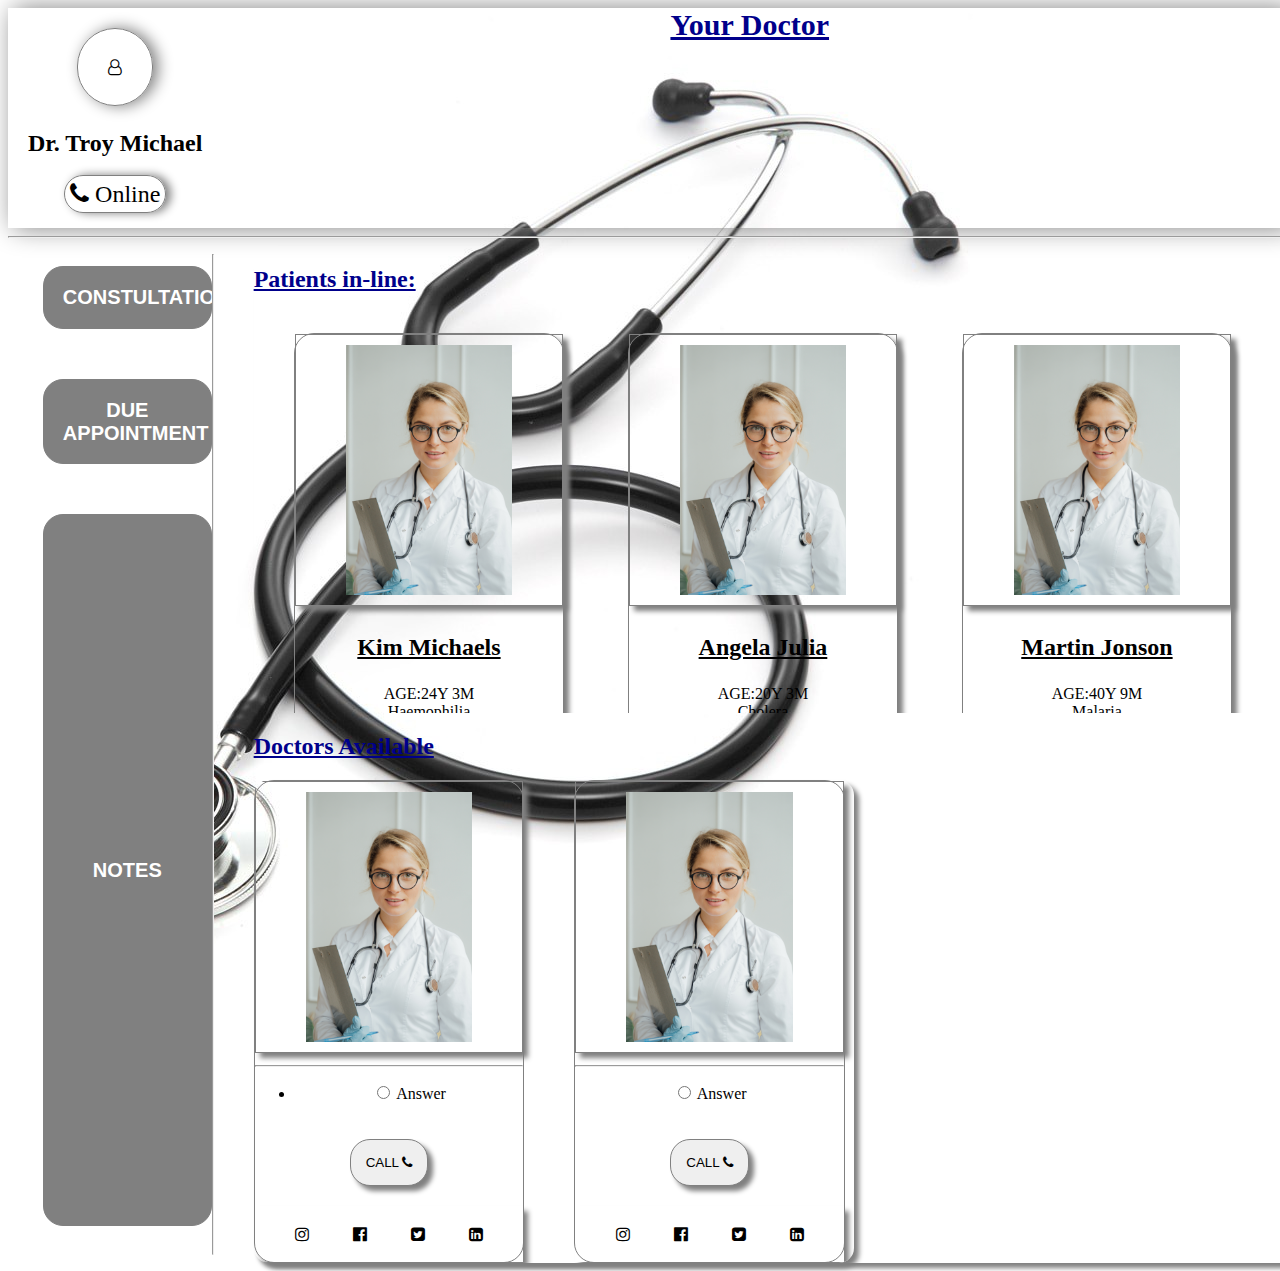
==== commit 379f56da: "Working on the js responsiveness" ====
--- a/Doctor-page.html
+++ b/Doctor-page.html
@@ -25,9 +25,9 @@
     <div class="body">
         <!-- Buttons section -->
         <div class="buttons">
-            <button class="cons" onclick="con()">CONSTULTATION</button>
-            <button class="due" onclick="cal()">DUE APPOINTMENT</button>
-            <button class="notes" onclick="note()">NOTES</button>
+            <button class="cons">CONSTULTATION</button>
+            <button class="due">DUE APPOINTMENT</button>
+            <button class="notes">NOTES</button>
         </div>
         <hr>
         <div class="doctors">
@@ -35,7 +35,7 @@
             <div class="images">
                 <div class="doc">
                     <div class="one">
-                        <img id="one" src="Assets/images/male.jpeg" alt="Doctor" height="50" width="100">
+                        <img id="one" src="Assets/images/pexels-antoni-shkraba-5215024.jpg" alt="Doctor" height="250">
                         <h3>Kim Michaels</h3>
                         <p class="details">AGE:24Y 3M <br>Haemophilia <br><a href="https://en.wikipedia.org/wiki/Haemophilia"> <span>READ MORE</span></a></p>
                         <div class="icons">
@@ -45,7 +45,7 @@
                         </div>
                     </div>
                     <div class="one">
-                        <img id="one" src="Assets/images/female.jpeg" alt="Doctor" height="100" width="100">
+                        <img id="one" src="Assets/images/pexels-antoni-shkraba-5215024.jpg" alt="Doctor" height="250">
                         <h3>Angela Julia</h3>
                         <p class="details">AGE:20Y 3M <br>Cholera <br><a href="https://www.who.int/news-room/fact-sheets/detail/cholera"> <span>READ MORE</span></a></p>
                         <div class="icons">
@@ -55,7 +55,7 @@
                         </div>
                     </div>
                     <div class="one">
-                        <img id="one" src="Assets/images/male2.png" alt="Doctor" height="100" width="100">
+                        <img id="one" src="Assets/images/pexels-antoni-shkraba-5215024.jpg" alt="Doctor" height="250">
                         <h3>Martin Jonson</h3>
                         <p class="details">AGE:40Y 9M <br>Malaria <br><a href="https://en.wikipedia.org/wiki/Malaria"> <span>READ MORE</span></a></p>
                         <div class="icons">
@@ -65,7 +65,7 @@
                         </div>
                     </div>
                     <div class="one">
-                        <img id="one" src="Assets/images/female2.jpg" alt="Doctor" height="100" width="100">
+                        <img id="one" src="Assets/images/pexels-antoni-shkraba-5215024.jpg" alt="Doctor" height="250">
                         <h3>Kimberly Ray</h3>
                         <p class="details">AGE:14Y 3M <br>Pneumonia <br><a href="https://www.mayoclinic.org/diseases-conditions/pneumonia/symptoms-causes/syc-20354204"> <span>READ MORE</span></a></p>
                         <div class="icons">
@@ -79,7 +79,7 @@
                 <!-- Patient division -->
                 <div class="patient">
                     <div class="one">
-                        <img id="one" src="Assets/images/female2.jpg" alt="Doctor" height="100">
+                        <img id="one" src="Assets/images/pexels-antoni-shkraba-5215024.jpg" alt="Doctor" height="250">
                         <h3>Vee Dee</h3>
                         <p class="details">AGE:20Y 3M <br>Malaria <br><a href="https://en.wikipedia.org/wiki/Malaria"> <span>READ MORE</span></a></p>
                         <div class="icons">
@@ -89,7 +89,7 @@
                         </div>
                     </div>
                     <div class="one">
-                        <img id="one" src="Assets/images/female3.jpeg" alt="Doctor" height="100">
+                        <img id="one" src="Assets/images/pexels-antoni-shkraba-5215024.jpg" alt="Doctor" height="250">
                         <h3>Sara Jekins</h3>
                         <p class="details">AGE:29Y 0M <br>Haemophilia <br><a href="https://en.wikipedia.org/wiki/Haemophilia"> <span>READ MORE</span></a></p>
                         <div class="icons">
@@ -99,7 +99,7 @@
                         </div>
                     </div>
                     <div class="one">
-                        <img id="one" src="Assets/images/female4.png" alt="Doctor" height="100">
+                        <img id="one" src="Assets/images/pexels-antoni-shkraba-5215024.jpg" alt="Doctor" height="250">
                         <h3>Paula Tasha</h3>
                         <p class="details">AGE:36Y 3M <br>Cholera <br><a href="https://www.who.int/news-room/fact-sheets/detail/cholera"> <span>READ MORE</span></a></p>
                         <div class="icons">
@@ -109,7 +109,7 @@
                         </div>
                     </div>
                     <div class="one">
-                        <img id="one" src="Assets/images/male3.jpg" alt="Doctor" height="100">
+                        <img id="one" src="Assets/images/pexels-antoni-shkraba-5215024.jpg" alt="Doctor" height="250">
                         <h3>John Michaels</h3>
                         <p class="details">AGE:24Y 3M <br>Malaria <br><a href="https://en.wikipedia.org/wiki/Malaria"> <span>READ MORE</span></a></p>
                         <div class="icons">
@@ -127,70 +127,90 @@
                     <div class="one">
                         <img id="one" src="Assets/images/pexels-antoni-shkraba-5215024.jpg" alt="Doctor" height="250">
                         <hr>
-                        <h3>Dr.Mary Jane <br> Pathologist</h3>
-
-                        <button id="call" onclick="call()">CALL <i class="fa fa-phone" aria-hidden="true"></i></button>
-                        <div class="icons">
-                            <i class="fa fa-instagram" aria-hidden="true"></i>
-                            <i class="fa fa-facebook-official" aria-hidden="true"></i>
-                            <i class="fa fa-twitter-square" aria-hidden="true"></i>
-                            <i class="fa fa-linkedin-square" aria-hidden="true"></i>
-                        </div>
-                    </div>
-                    <div class="one">
-                        <img id="one" src="Assets/images/african-american-black-doctor-man-over-blue-background-89747885.jpg" alt="Doctor" height="250">
-                        <hr>
-                        <h3>Dr.Samuel Brian <br> Phamerscist</h3>
-                        <button id="call" onclick="call()">CALL <i class="fa fa-phone" aria-hidden="true"></i></button>
-                        <div class="icons">
-                            <i class="fa fa-instagram" aria-hidden="true"></i>
-                            <i class="fa fa-facebook-official" aria-hidden="true"></i>
-                            <i class="fa fa-twitter-square" aria-hidden="true"></i>
-                            <i class="fa fa-linkedin-square" aria-hidden="true"></i>
-                        </div>
-                    </div>
-                    <div class="one">
-                        <img id="one" src="Assets/images/group-african-medical-doctors-portrait-30058303.jpg" alt="Doctor" height="250">
-                        <hr>
-                        <h3>Dr.Tara Talia <br> Dermatologist</h3>
-                        <button id="call" onclick="call()">CALL <i class="fa fa-phone" aria-hidden="true"></i></button>
-                        <div class="icons">
-                            <i class="fa fa-instagram" aria-hidden="true"></i>
-                            <i class="fa fa-facebook-official" aria-hidden="true"></i>
-                            <i class="fa fa-twitter-square" aria-hidden="true"></i>
-                            <i class="fa fa-linkedin-square" aria-hidden="true"></i>
-                        </div>
-                    </div>
-                    <div class="one">
-                        <img id="one" src="Assets/images/pexels-ivan-samkov-4989163 (1).jpg" alt="Doctor" height="250">
-                        <hr>
-                        <h3>Dr.Troy Kim <br> Dentist</h3>
-                        <button id="call" onclick="call()">CALL <i class="fa fa-phone" aria-hidden="true"></i></button>
-                        <div class="icons">
-                            <i class="fa fa-instagram" aria-hidden="true"></i>
-                            <i class="fa fa-facebook-official" aria-hidden="true"></i>
-                            <i class="fa fa-twitter-square" aria-hidden="true"></i>
-                            <i class="fa fa-linkedin-square" aria-hidden="true"></i>
-                        </div>
-                    </div>
-                    <div class="one">
-                        <img id="one" src="Assets/images/pexels-cottonbro-7578803.jpg" alt="Doctor" height="250">
-                        <hr>
-                        <h3>Dr.Kimberly Sara <br> Therapist</h3>
-                        <button id="call" onclick="call()">CALL <i class="fa fa-phone" aria-hidden="true"></i></button>
-                        <div class="icons">
-                            <i class="fa fa-instagram" aria-hidden="true"></i>
-                            <i class="fa fa-facebook-official" aria-hidden="true"></i>
-                            <i class="fa fa-twitter-square" aria-hidden="true"></i>
-                            <i class="fa fa-linkedin-square" aria-hidden="true"></i>
-                        </div>
-                    </div>
-                    <div class="one">
-                        <img id="one" src="Assets/images/pexels-los-muertos-crew-8460157.jpg" alt="Doctor" height="250">
-                        <hr>
-                        <h3>Dr.John John <br> Gynaecologist</h3>
-                
-                        <button id="call" onclick="call()">CALL <i class="fa fa-phone" aria-hidden="true"></i></button>
+                        <ul>
+                            <li>
+                                <input type="radio" name="answer" id="ans1" class="answer">
+                            <label for="ans1" id="option1">Answer</label>
+                            </li>
+                        </ul>
+                        
+                        <button class="call">CALL <i class="fa fa-phone" aria-hidden="true"></i></button>
+                        <div class="icons">
+                            <i class="fa fa-instagram" aria-hidden="true"></i>
+                            <i class="fa fa-facebook-official" aria-hidden="true"></i>
+                            <i class="fa fa-twitter-square" aria-hidden="true"></i>
+                            <i class="fa fa-linkedin-square" aria-hidden="true"></i>
+                        </div>
+                    </div>
+                    <div class="one">
+                        <img id="one" src="Assets/images/pexels-antoni-shkraba-5215024.jpg" alt="Doctor" height="250">
+                        <hr>
+                        <P>
+                            <input type="radio" name="answer" id="ans2" class="answer">
+                            <label for="ans2" id="option2">Answer</label>
+                        </P>
+                        <button class="call">CALL <i class="fa fa-phone" aria-hidden="true"></i></button>
+                        <div class="icons">
+                            <i class="fa fa-instagram" aria-hidden="true"></i>
+                            <i class="fa fa-facebook-official" aria-hidden="true"></i>
+                            <i class="fa fa-twitter-square" aria-hidden="true"></i>
+                            <i class="fa fa-linkedin-square" aria-hidden="true"></i>
+                        </div>
+                    </div>
+                    <div class="one">
+                        <img id="one" src="Assets/images/pexels-antoni-shkraba-5215024.jpg" alt="Doctor" height="250">
+                        <hr>
+                        <P>
+                            <input type="radio" name="answer" id="ans3" class="answer">
+                            <label for="ans3" id="option3">Answer</label>
+                        </P>
+                        
+                        <button class="call">CALL <i class="fa fa-phone" aria-hidden="true"></i></button>
+                        <div class="icons">
+                            <i class="fa fa-instagram" aria-hidden="true"></i>
+                            <i class="fa fa-facebook-official" aria-hidden="true"></i>
+                            <i class="fa fa-twitter-square" aria-hidden="true"></i>
+                            <i class="fa fa-linkedin-square" aria-hidden="true"></i>
+                        </div>
+                    </div>
+                    <div class="one">
+                        <img id="one" src="Assets/images/pexels-antoni-shkraba-5215024.jpg" alt="Doctor" height="250">
+                        <hr>
+                        <P>
+                            <input type="radio" name="answer" id="ans4" class="answer">
+                            <label for="ans4" id="option4">Answer</label>
+                        </P>
+                        <button class="call">CALL <i class="fa fa-phone" aria-hidden="true"></i></button>
+                        <div class="icons">
+                            <i class="fa fa-instagram" aria-hidden="true"></i>
+                            <i class="fa fa-facebook-official" aria-hidden="true"></i>
+                            <i class="fa fa-twitter-square" aria-hidden="true"></i>
+                            <i class="fa fa-linkedin-square" aria-hidden="true"></i>
+                        </div>
+                    </div>
+                    <div class="one">
+                        <img id="one" src="Assets/images/pexels-antoni-shkraba-5215024.jpg" alt="Doctor" height="250">
+                        <hr>
+                        <P>
+                            <input type="radio" name="answer" id="ans5" class="answer">
+                            <label for="ans5" id="option5">Answer</label>
+                        </P>
+                        <button class="call">CALL <i class="fa fa-phone" aria-hidden="true"></i></button>
+                        <div class="icons">
+                            <i class="fa fa-instagram" aria-hidden="true"></i>
+                            <i class="fa fa-facebook-official" aria-hidden="true"></i>
+                            <i class="fa fa-twitter-square" aria-hidden="true"></i>
+                            <i class="fa fa-linkedin-square" aria-hidden="true"></i>
+                        </div>
+                    </div>
+                    <div class="one">
+                        <img id="one" src="Assets/images/pexels-antoni-shkraba-5215024.jpg" alt="Doctor" height="250">
+                        <hr>
+                        <P>
+                            <input type="radio" name="answer" id="ans6" class="answer">
+                            <label for="ans6" id="option6">Answer</label>
+                        </P>
+                        <button class="call">CALL <i class="fa fa-phone" aria-hidden="true"></i></button>
                         <div class="icons">
                             <i class="fa fa-instagram" aria-hidden="true"></i>
                             <i class="fa fa-facebook-official" aria-hidden="true"></i>
@@ -203,6 +223,6 @@
              
              </div> 
           </div>
-          <script src="./Assets/JS/doctor-page.js"></script>
+          <script src="./Assets/Javascript/main.js"></script>
 </body>
 </html>--- a/Assets/css/doctor-page.css
+++ b/Assets/css/doctor-page.css
@@ -79,7 +79,7 @@
 }
 
 .body>.buttons>.cons:hover{
-    background-color: cyan;
+    background-color: darkblue;
     color: black;
 }
 
@@ -95,7 +95,7 @@
     color: white;
 }
 .body>.buttons>.due:hover{
-    background-color: cyan;
+    background-color: darkblue;
     color: black;
 }
 
@@ -113,7 +113,7 @@
 }
 
 .body>.buttons>.notes:hover{
-    background-color: cyan;
+    background-color: darkblue;
     color: black; 
 }
 
@@ -129,7 +129,7 @@
 
 .body>.doctors>h2{
     text-decoration: underline;
-    color: cyan;
+    color: darkblue;
 }
 
 /* Images under */
@@ -172,14 +172,14 @@
 }
 
 .doctors>.images>.doc>.one>.details>a>span{
-    border: 1px solid cyan;
+    border: 1px solid darkblue;
     padding: 3px;
     border-radius: 5px;
     text-decoration: none;
 }
 
 .doctors>.images>.doc>.one>.details>a>span:hover{
-    background-color: cyan;
+    background-color: darkblue;
     color: white;
 }
 
@@ -228,7 +228,7 @@
 }
 
 .doctors>.images>.patient>.one>.details>a>span{
-    border: 1px solid cyan;
+    border: 1px solid darkblue;
     padding: 3px;
     border-radius: 5px;
     text-decoration: none;
@@ -236,7 +236,7 @@
 }
 
 .doctors>.images>.patient>.one>.details>a>span:hover{
-    background-color: cyan;
+    background-color: darkblue;
     color: white;
 }
 
@@ -278,7 +278,7 @@
     box-shadow: 5px 5px 5px grey;
 }
 
-.doctors>.special>.one>#call{
+.doctors>.special>.one>.call{
     border: 1px solid grey;
     text-align: center;
     border-radius: 20px;
@@ -289,9 +289,9 @@
 
 }
 
-.doctors>.special>.one>#call:hover{
+.doctors>.special>.one>.call:hover{
     background-color: lightblue;
-    color: cyan;
+    color: darkblue;
 }
 
 .doctors>.special>.one>.icons{
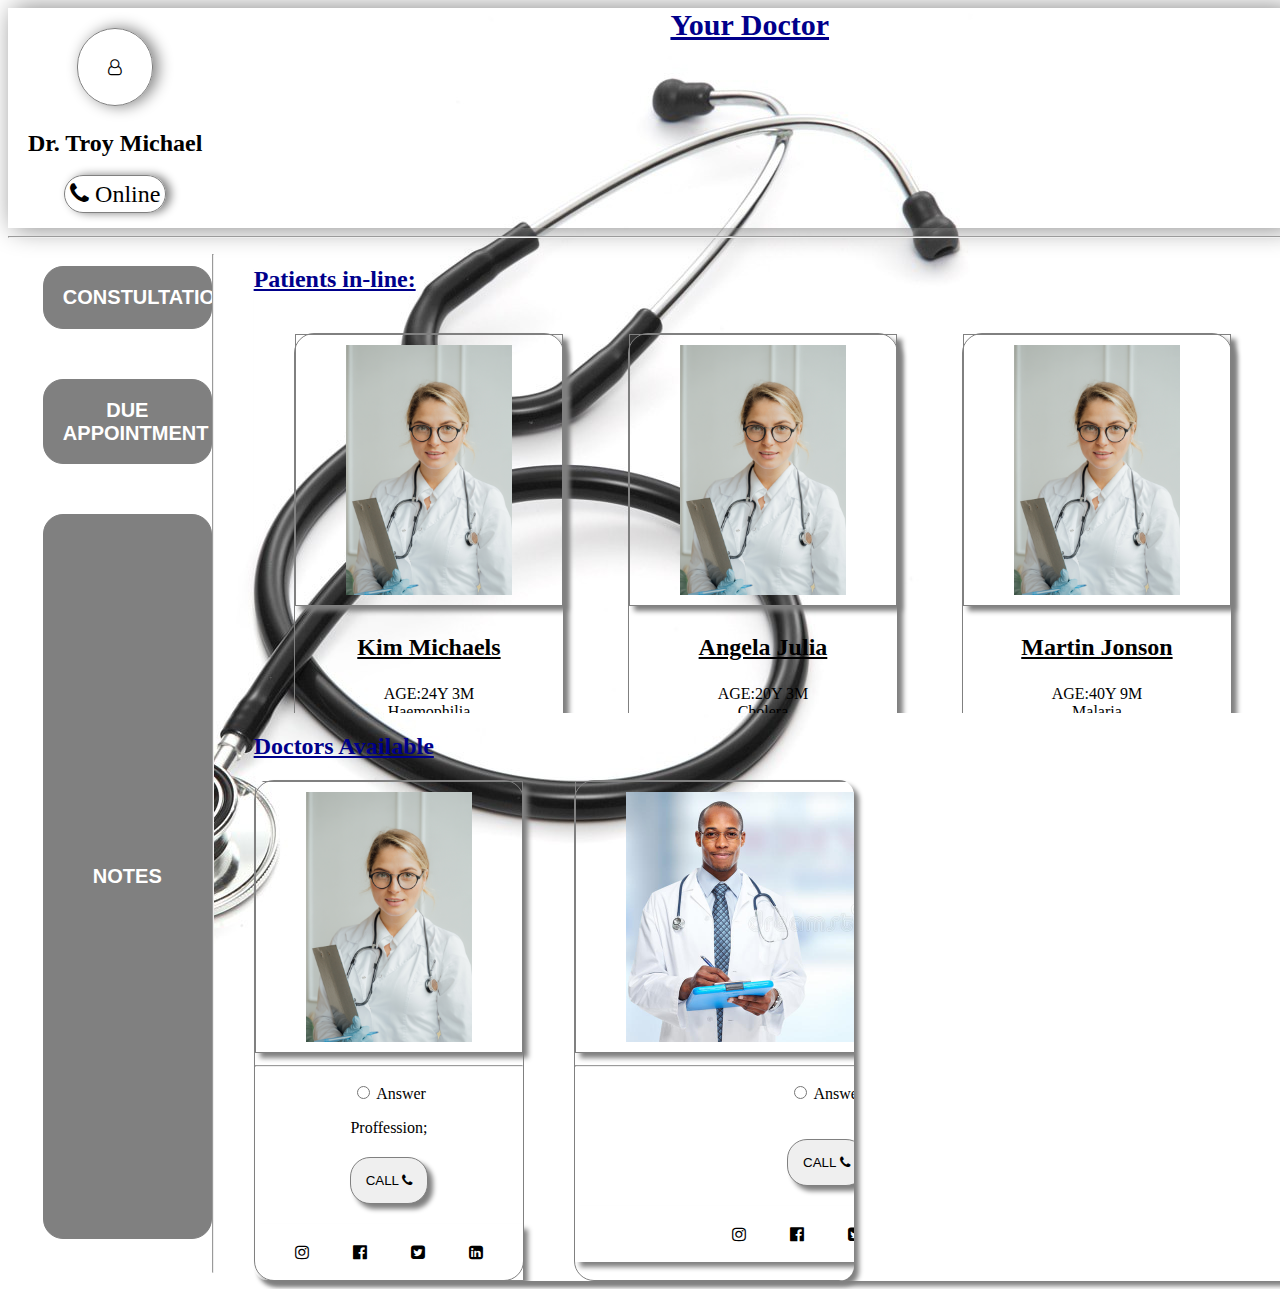
==== commit 1a1bfd0f: "added images in images folder" ====
--- a/Doctor-page.html
+++ b/Doctor-page.html
@@ -127,23 +127,22 @@
                     <div class="one">
                         <img id="one" src="Assets/images/pexels-antoni-shkraba-5215024.jpg" alt="Doctor" height="250">
                         <hr>
-                        <ul>
-                            <li>
-                                <input type="radio" name="answer" id="ans1" class="answer">
+                        <p class="question">
+                            <input type="radio" name="answer" id="ans1" class="answer">
                             <label for="ans1" id="option1">Answer</label>
-                            </li>
-                        </ul>
-                        
-                        <button class="call">CALL <i class="fa fa-phone" aria-hidden="true"></i></button>
-                        <div class="icons">
-                            <i class="fa fa-instagram" aria-hidden="true"></i>
-                            <i class="fa fa-facebook-official" aria-hidden="true"></i>
-                            <i class="fa fa-twitter-square" aria-hidden="true"></i>
-                            <i class="fa fa-linkedin-square" aria-hidden="true"></i>
-                        </div>
-                    </div>
-                    <div class="one">
-                        <img id="one" src="Assets/images/pexels-antoni-shkraba-5215024.jpg" alt="Doctor" height="250">
+                        </p>
+                            
+                        <div id="showscore" class="myscore">Proffession;</div>
+                        <button class="call">CALL <i class="fa fa-phone" aria-hidden="true"></i></button>
+                        <div class="icons">
+                            <i class="fa fa-instagram" aria-hidden="true"></i>
+                            <i class="fa fa-facebook-official" aria-hidden="true"></i>
+                            <i class="fa fa-twitter-square" aria-hidden="true"></i>
+                            <i class="fa fa-linkedin-square" aria-hidden="true"></i>
+                        </div>
+                    </div>
+                    <div class="one">
+                        <img id="one" src="Assets/images/african-american-black-doctor-man-over-blue-background-89747885.jpg" alt="Doctor" height="250">
                         <hr>
                         <P>
                             <input type="radio" name="answer" id="ans2" class="answer">
@@ -158,7 +157,7 @@
                         </div>
                     </div>
                     <div class="one">
-                        <img id="one" src="Assets/images/pexels-antoni-shkraba-5215024.jpg" alt="Doctor" height="250">
+                        <img id="one" src="Assets/images/group-african-medical-doctors-portrait-30058303.jpg" alt="Doctor" height="250">
                         <hr>
                         <P>
                             <input type="radio" name="answer" id="ans3" class="answer">
@@ -174,7 +173,7 @@
                         </div>
                     </div>
                     <div class="one">
-                        <img id="one" src="Assets/images/pexels-antoni-shkraba-5215024.jpg" alt="Doctor" height="250">
+                        <img id="one" src="Assets/images/pexels-ivan-samkov-4989163 (1).jpg" alt="Doctor" height="250">
                         <hr>
                         <P>
                             <input type="radio" name="answer" id="ans4" class="answer">
@@ -189,7 +188,7 @@
                         </div>
                     </div>
                     <div class="one">
-                        <img id="one" src="Assets/images/pexels-antoni-shkraba-5215024.jpg" alt="Doctor" height="250">
+                        <img id="one" src="Assets/images/pexels-cottonbro-7578803.jpg" alt="Doctor" height="250">
                         <hr>
                         <P>
                             <input type="radio" name="answer" id="ans5" class="answer">
@@ -204,7 +203,7 @@
                         </div>
                     </div>
                     <div class="one">
-                        <img id="one" src="Assets/images/pexels-antoni-shkraba-5215024.jpg" alt="Doctor" height="250">
+                        <img id="one" src="Assets/images/pexels-los-muertos-crew-8460157.jpg" alt="Doctor" height="250">
                         <hr>
                         <P>
                             <input type="radio" name="answer" id="ans6" class="answer">
@@ -223,6 +222,6 @@
              
              </div> 
           </div>
-          <script src="./Assets/Javascript/main.js"></script>
+          <script src="./Assets/JS/doctor-page.js"></script>
 </body>
 </html>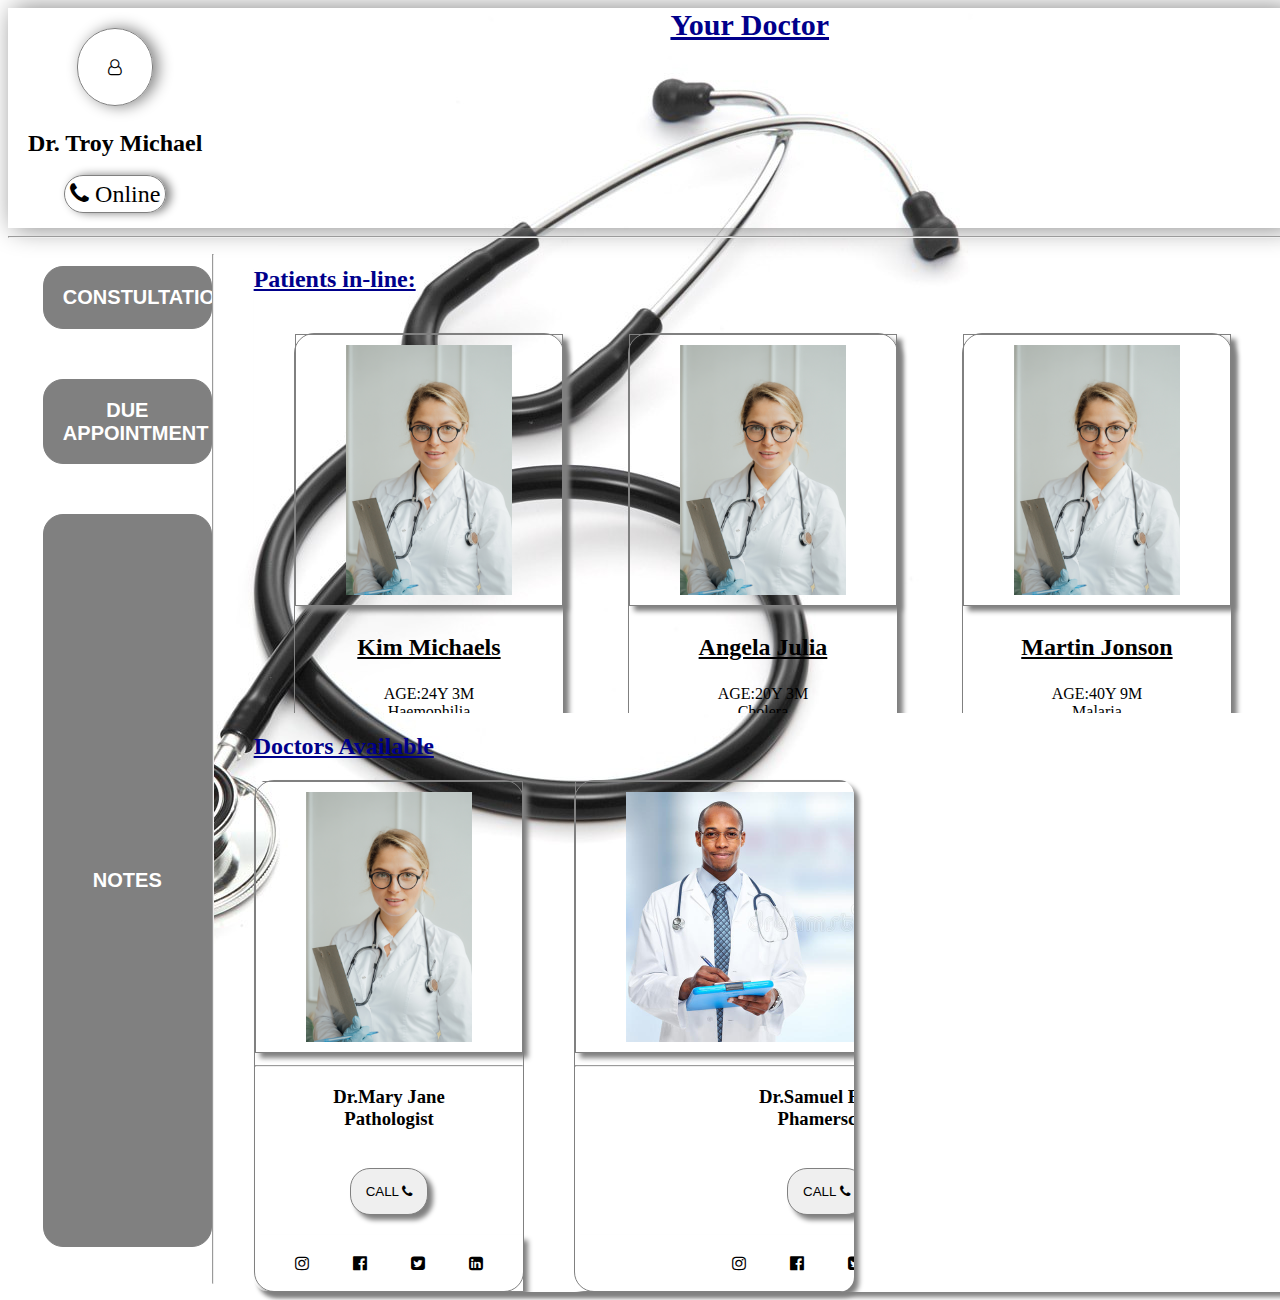
==== commit 172d1aa2: "added the javascript function" ====
--- a/Doctor-page.html
+++ b/Doctor-page.html
@@ -25,9 +25,9 @@
     <div class="body">
         <!-- Buttons section -->
         <div class="buttons">
-            <button class="cons">CONSTULTATION</button>
-            <button class="due">DUE APPOINTMENT</button>
-            <button class="notes">NOTES</button>
+            <button class="cons" onclick="con()">CONSTULTATION</button>
+            <button class="due" onclick="cal()">DUE APPOINTMENT</button>
+            <button class="notes" onclick="note()">NOTES</button>
         </div>
         <hr>
         <div class="doctors">
@@ -127,13 +127,9 @@
                     <div class="one">
                         <img id="one" src="Assets/images/pexels-antoni-shkraba-5215024.jpg" alt="Doctor" height="250">
                         <hr>
-                        <p class="question">
-                            <input type="radio" name="answer" id="ans1" class="answer">
-                            <label for="ans1" id="option1">Answer</label>
-                        </p>
-                            
-                        <div id="showscore" class="myscore">Proffession;</div>
-                        <button class="call">CALL <i class="fa fa-phone" aria-hidden="true"></i></button>
+                        <h3>Dr.Mary Jane <br> Pathologist</h3>
+
+                        <button id="call" onclick="call()">CALL <i class="fa fa-phone" aria-hidden="true"></i></button>
                         <div class="icons">
                             <i class="fa fa-instagram" aria-hidden="true"></i>
                             <i class="fa fa-facebook-official" aria-hidden="true"></i>
@@ -144,11 +140,8 @@
                     <div class="one">
                         <img id="one" src="Assets/images/african-american-black-doctor-man-over-blue-background-89747885.jpg" alt="Doctor" height="250">
                         <hr>
-                        <P>
-                            <input type="radio" name="answer" id="ans2" class="answer">
-                            <label for="ans2" id="option2">Answer</label>
-                        </P>
-                        <button class="call">CALL <i class="fa fa-phone" aria-hidden="true"></i></button>
+                        <h3>Dr.Samuel Brian <br> Phamerscist</h3>
+                        <button id="call" onclick="call()">CALL <i class="fa fa-phone" aria-hidden="true"></i></button>
                         <div class="icons">
                             <i class="fa fa-instagram" aria-hidden="true"></i>
                             <i class="fa fa-facebook-official" aria-hidden="true"></i>
@@ -159,12 +152,8 @@
                     <div class="one">
                         <img id="one" src="Assets/images/group-african-medical-doctors-portrait-30058303.jpg" alt="Doctor" height="250">
                         <hr>
-                        <P>
-                            <input type="radio" name="answer" id="ans3" class="answer">
-                            <label for="ans3" id="option3">Answer</label>
-                        </P>
-                        
-                        <button class="call">CALL <i class="fa fa-phone" aria-hidden="true"></i></button>
+                        <h3>Dr.Tara Talia <br> Dermatologist</h3>
+                        <button id="call" onclick="call()">CALL <i class="fa fa-phone" aria-hidden="true"></i></button>
                         <div class="icons">
                             <i class="fa fa-instagram" aria-hidden="true"></i>
                             <i class="fa fa-facebook-official" aria-hidden="true"></i>
@@ -175,11 +164,8 @@
                     <div class="one">
                         <img id="one" src="Assets/images/pexels-ivan-samkov-4989163 (1).jpg" alt="Doctor" height="250">
                         <hr>
-                        <P>
-                            <input type="radio" name="answer" id="ans4" class="answer">
-                            <label for="ans4" id="option4">Answer</label>
-                        </P>
-                        <button class="call">CALL <i class="fa fa-phone" aria-hidden="true"></i></button>
+                        <h3>Dr.Troy Kim <br> Dentist</h3>
+                        <button id="call" onclick="call()">CALL <i class="fa fa-phone" aria-hidden="true"></i></button>
                         <div class="icons">
                             <i class="fa fa-instagram" aria-hidden="true"></i>
                             <i class="fa fa-facebook-official" aria-hidden="true"></i>
@@ -190,11 +176,8 @@
                     <div class="one">
                         <img id="one" src="Assets/images/pexels-cottonbro-7578803.jpg" alt="Doctor" height="250">
                         <hr>
-                        <P>
-                            <input type="radio" name="answer" id="ans5" class="answer">
-                            <label for="ans5" id="option5">Answer</label>
-                        </P>
-                        <button class="call">CALL <i class="fa fa-phone" aria-hidden="true"></i></button>
+                        <h3>Dr.Kimberly Sara <br> Therapist</h3>
+                        <button id="call" onclick="call()">CALL <i class="fa fa-phone" aria-hidden="true"></i></button>
                         <div class="icons">
                             <i class="fa fa-instagram" aria-hidden="true"></i>
                             <i class="fa fa-facebook-official" aria-hidden="true"></i>
@@ -205,11 +188,9 @@
                     <div class="one">
                         <img id="one" src="Assets/images/pexels-los-muertos-crew-8460157.jpg" alt="Doctor" height="250">
                         <hr>
-                        <P>
-                            <input type="radio" name="answer" id="ans6" class="answer">
-                            <label for="ans6" id="option6">Answer</label>
-                        </P>
-                        <button class="call">CALL <i class="fa fa-phone" aria-hidden="true"></i></button>
+                        <h3>Dr.John John <br> Gynaecologist</h3>
+                
+                        <button id="call" onclick="call()">CALL <i class="fa fa-phone" aria-hidden="true"></i></button>
                         <div class="icons">
                             <i class="fa fa-instagram" aria-hidden="true"></i>
                             <i class="fa fa-facebook-official" aria-hidden="true"></i>
--- a/Assets/css/doctor-page.css
+++ b/Assets/css/doctor-page.css
@@ -278,7 +278,7 @@
     box-shadow: 5px 5px 5px grey;
 }
 
-.doctors>.special>.one>.call{
+.doctors>.special>.one>#call{
     border: 1px solid grey;
     text-align: center;
     border-radius: 20px;
@@ -289,7 +289,7 @@
 
 }
 
-.doctors>.special>.one>.call:hover{
+.doctors>.special>.one>#call:hover{
     background-color: lightblue;
     color: darkblue;
 }
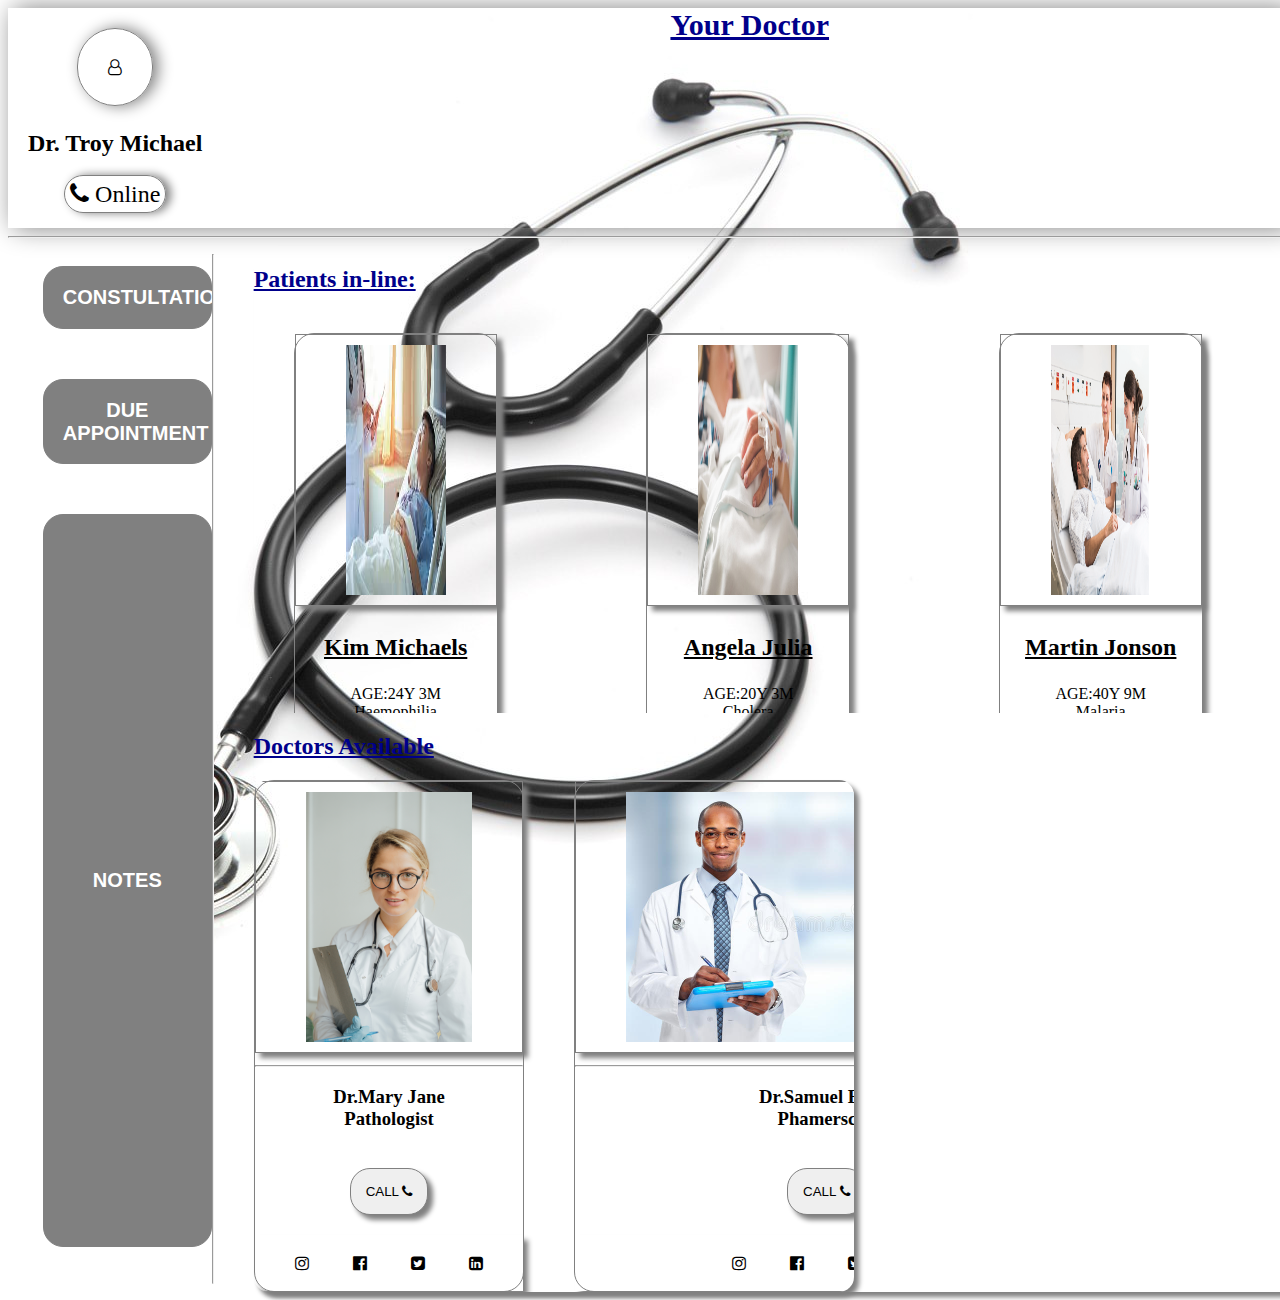
==== commit e2d9ba9d: "made changes on the patient images" ====
--- a/Doctor-page.html
+++ b/Doctor-page.html
@@ -35,7 +35,7 @@
             <div class="images">
                 <div class="doc">
                     <div class="one">
-                        <img id="one" src="Assets/images/pexels-antoni-shkraba-5215024.jpg" alt="Doctor" height="250">
+                        <img id="one" src="Assets/images/male.jpeg" alt="Doctor" height="50" width="100">
                         <h3>Kim Michaels</h3>
                         <p class="details">AGE:24Y 3M <br>Haemophilia <br><a href="https://en.wikipedia.org/wiki/Haemophilia"> <span>READ MORE</span></a></p>
                         <div class="icons">
@@ -45,7 +45,7 @@
                         </div>
                     </div>
                     <div class="one">
-                        <img id="one" src="Assets/images/pexels-antoni-shkraba-5215024.jpg" alt="Doctor" height="250">
+                        <img id="one" src="Assets/images/female.jpeg" alt="Doctor" height="100" width="100">
                         <h3>Angela Julia</h3>
                         <p class="details">AGE:20Y 3M <br>Cholera <br><a href="https://www.who.int/news-room/fact-sheets/detail/cholera"> <span>READ MORE</span></a></p>
                         <div class="icons">
@@ -55,7 +55,7 @@
                         </div>
                     </div>
                     <div class="one">
-                        <img id="one" src="Assets/images/pexels-antoni-shkraba-5215024.jpg" alt="Doctor" height="250">
+                        <img id="one" src="Assets/images/male2.png" alt="Doctor" height="100" width="100">
                         <h3>Martin Jonson</h3>
                         <p class="details">AGE:40Y 9M <br>Malaria <br><a href="https://en.wikipedia.org/wiki/Malaria"> <span>READ MORE</span></a></p>
                         <div class="icons">
@@ -65,7 +65,7 @@
                         </div>
                     </div>
                     <div class="one">
-                        <img id="one" src="Assets/images/pexels-antoni-shkraba-5215024.jpg" alt="Doctor" height="250">
+                        <img id="one" src="Assets/images/female2.jpg" alt="Doctor" height="100" width="100">
                         <h3>Kimberly Ray</h3>
                         <p class="details">AGE:14Y 3M <br>Pneumonia <br><a href="https://www.mayoclinic.org/diseases-conditions/pneumonia/symptoms-causes/syc-20354204"> <span>READ MORE</span></a></p>
                         <div class="icons">
@@ -79,7 +79,7 @@
                 <!-- Patient division -->
                 <div class="patient">
                     <div class="one">
-                        <img id="one" src="Assets/images/pexels-antoni-shkraba-5215024.jpg" alt="Doctor" height="250">
+                        <img id="one" src="Assets/images/female2.jpg" alt="Doctor" height="100">
                         <h3>Vee Dee</h3>
                         <p class="details">AGE:20Y 3M <br>Malaria <br><a href="https://en.wikipedia.org/wiki/Malaria"> <span>READ MORE</span></a></p>
                         <div class="icons">
@@ -89,7 +89,7 @@
                         </div>
                     </div>
                     <div class="one">
-                        <img id="one" src="Assets/images/pexels-antoni-shkraba-5215024.jpg" alt="Doctor" height="250">
+                        <img id="one" src="Assets/images/female3.jpeg" alt="Doctor" height="100">
                         <h3>Sara Jekins</h3>
                         <p class="details">AGE:29Y 0M <br>Haemophilia <br><a href="https://en.wikipedia.org/wiki/Haemophilia"> <span>READ MORE</span></a></p>
                         <div class="icons">
@@ -99,7 +99,7 @@
                         </div>
                     </div>
                     <div class="one">
-                        <img id="one" src="Assets/images/pexels-antoni-shkraba-5215024.jpg" alt="Doctor" height="250">
+                        <img id="one" src="Assets/images/female4.png" alt="Doctor" height="100">
                         <h3>Paula Tasha</h3>
                         <p class="details">AGE:36Y 3M <br>Cholera <br><a href="https://www.who.int/news-room/fact-sheets/detail/cholera"> <span>READ MORE</span></a></p>
                         <div class="icons">
@@ -109,7 +109,7 @@
                         </div>
                     </div>
                     <div class="one">
-                        <img id="one" src="Assets/images/pexels-antoni-shkraba-5215024.jpg" alt="Doctor" height="250">
+                        <img id="one" src="Assets/images/male3.jpg" alt="Doctor" height="100">
                         <h3>John Michaels</h3>
                         <p class="details">AGE:24Y 3M <br>Malaria <br><a href="https://en.wikipedia.org/wiki/Malaria"> <span>READ MORE</span></a></p>
                         <div class="icons">
